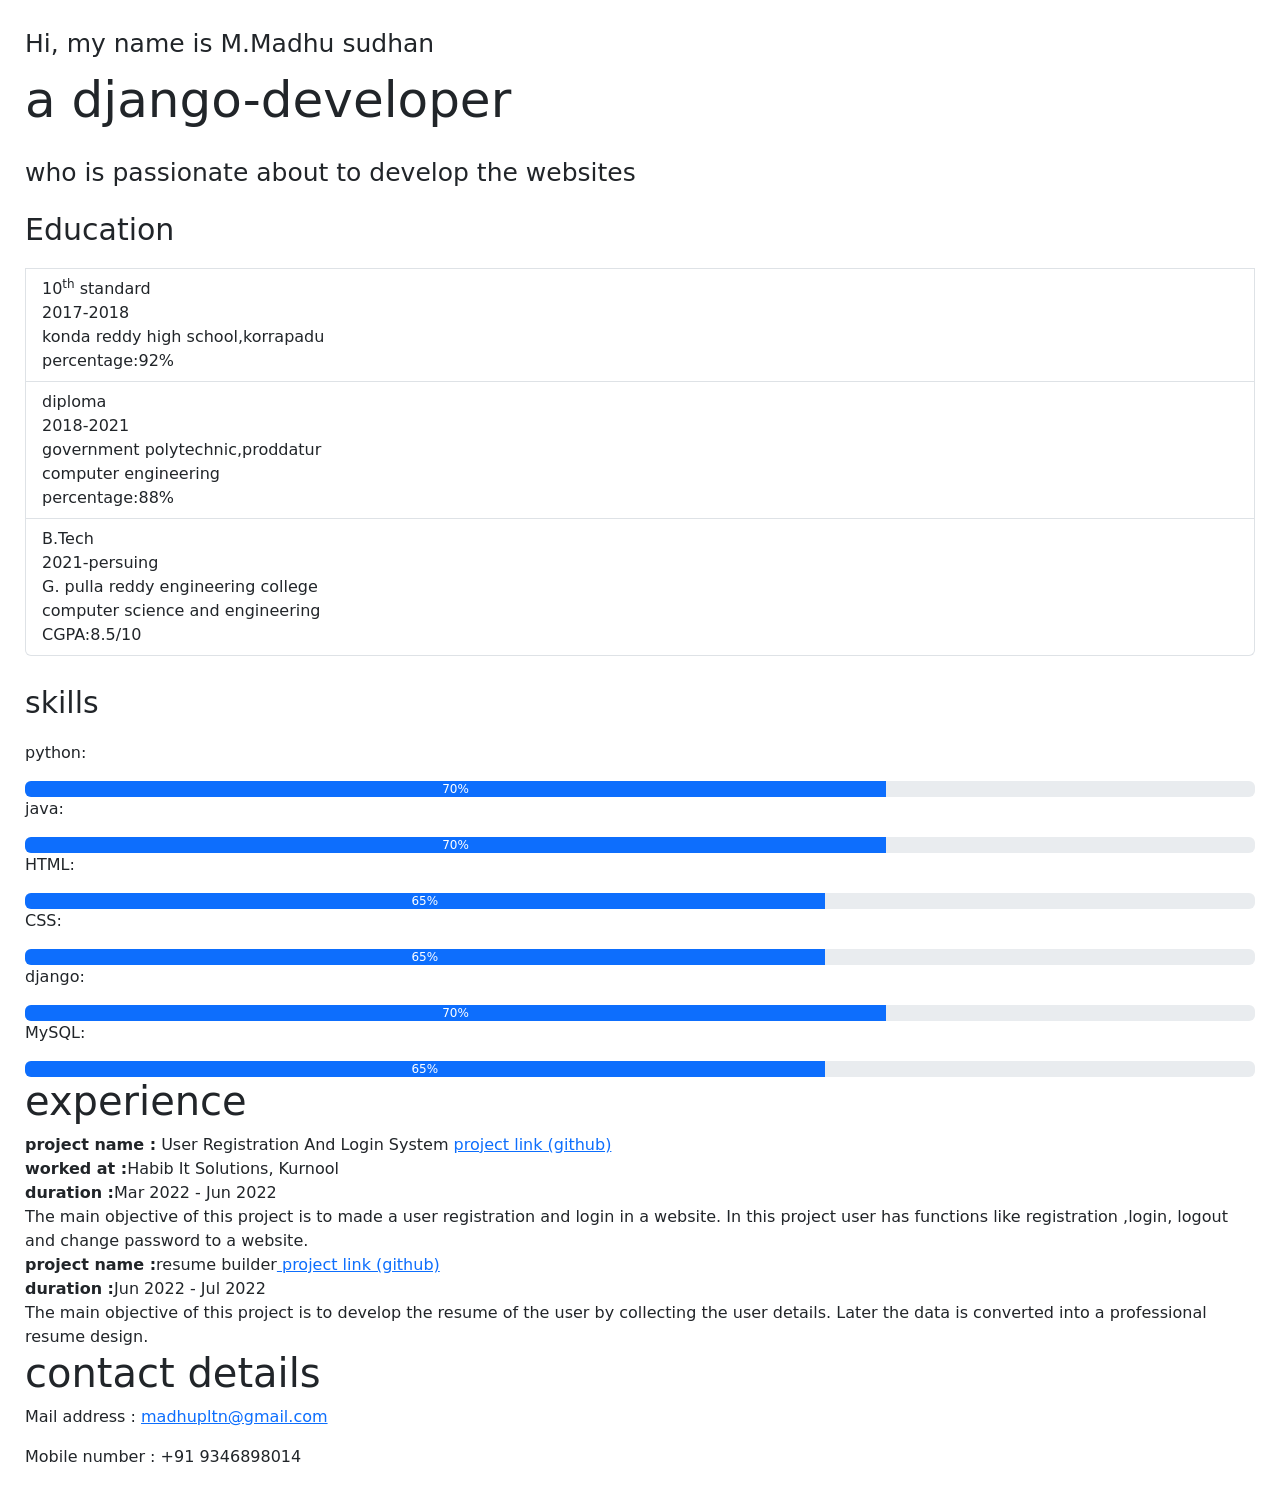
==== index.html @ e186564c "Add files via upload" ====
<!DOCTYPE html>
<html>
  <head>
    <title>Hello, World!</title>
    <link rel="stylesheet" href="styles.css" />
    <link href="https://cdn.jsdelivr.net/npm/bootstrap@5.3.0-alpha1/dist/css/bootstrap.min.css" rel="stylesheet" integrity="sha384-GLhlTQ8iRABdZLl6O3oVMWSktQOp6b7In1Zl3/Jr59b6EGGoI1aFkw7cmDA6j6gD" crossorigin="anonymous">
    
  </head>
  <body>
      <div>
</ul>
      </div>
      <div >
        <div class="head">
          Hi, my name is M.Madhu sudhan<br>
         <p style="font-size:50px" > a django-developer </p>
         <p class=" sm">who is passionate about to develop the websites </p>
        </div>
      </div>
      <ul class="list-group "> <p style="font-size:30px">Education</p>
  <li class="list-group-item ">10<sup>th</sup> standard<br> 2017-2018<br>konda reddy high school,korrapadu<br>percentage:92%</li>
  <li class="list-group-item">diploma<br>2018-2021<br>government polytechnic,proddatur<br>computer engineering<br>percentage:88%</li>
  <li class="list-group-item">B.Tech<br>2021-persuing<br>G. pulla reddy engineering college<br>computer science and engineering<br>CGPA:8.5/10</li>
</ul>
<div>
  <br>
  <p style="font-size:30px" >skills</p>
  <p>python:</p>
  <div class="progress">
  <div class="progress-bar" role="progressbar" style="width: 70%;" aria-valuenow="25" aria-valuemin="0" aria-valuemax="100">70%</div>
</div>
<p>java:</p><div class="progress">
  <div class="progress-bar" role="progressbar" style="width: 70%;" aria-valuenow="25" aria-valuemin="0" aria-valuemax="100">70%</div>
</div>
<p>HTML:</p><div class="progress">
  <div class="progress-bar" role="progressbar" style="width: 65%;" aria-valuenow="25" aria-valuemin="0" aria-valuemax="100">65%</div>
</div>
<p>CSS:</p><div class="progress">
  <div class="progress-bar" role="progressbar" style="width: 65%;" aria-valuenow="25" aria-valuemin="0" aria-valuemax="100">65%</div>
</div>
<p>django:</p><div class="progress">
  <div class="progress-bar" role="progressbar" style="width: 70%;" aria-valuenow="25" aria-valuemin="0" aria-valuemax="100">70%</div>
</div>
<p>MySQL:</p><div class="progress">
  <div class="progress-bar" role="progressbar" style="width: 65%;" aria-valuenow="25" aria-valuemin="0" aria-valuemax="100">65%</div>
</div>
</div>
<div>
  <h1>experience</h1>
 <b>project name :</b> User Registration And Login System  <a target="_blank" href="https://github.com/madhu0200/signin">project link (github)</a><br>
 <b>worked at :</b>Habib It Solutions, Kurnool <br> 
 <b>duration :</b>Mar 2022 - Jun 2022 <br>

 <b></b>The main objective of this project is to made a user registration and login in a website. In this project user has functions like registration ,login, logout and change password to a website.<br>
 <b>project name :</b>resume builder<a target="_blank" href="https://github.com/madhu0200/resumebuilder"> project link (github)</a> <br>
 <b>duration :</b>Jun 2022 - Jul 2022 <br>
  The main objective of this project is to develop the resume of the user by collecting the user details. Later the data is converted into a professional resume design.
</div>
<div>
  <h1>contact details</h1>
  <p>Mail address : <a href="mailto:madhupltn@gmail.com" target="_blank">madhupltn@gmail.com</a></p>
  <p>Mobile number : +91 9346898014</p>
</div>
  </body>
</html>
---- styles.css ----
body{
  padding: 25px;
  color: blue;
}
.title {
	color: #5C6AC4;
}
.head
{
  font-size: 25px;
}
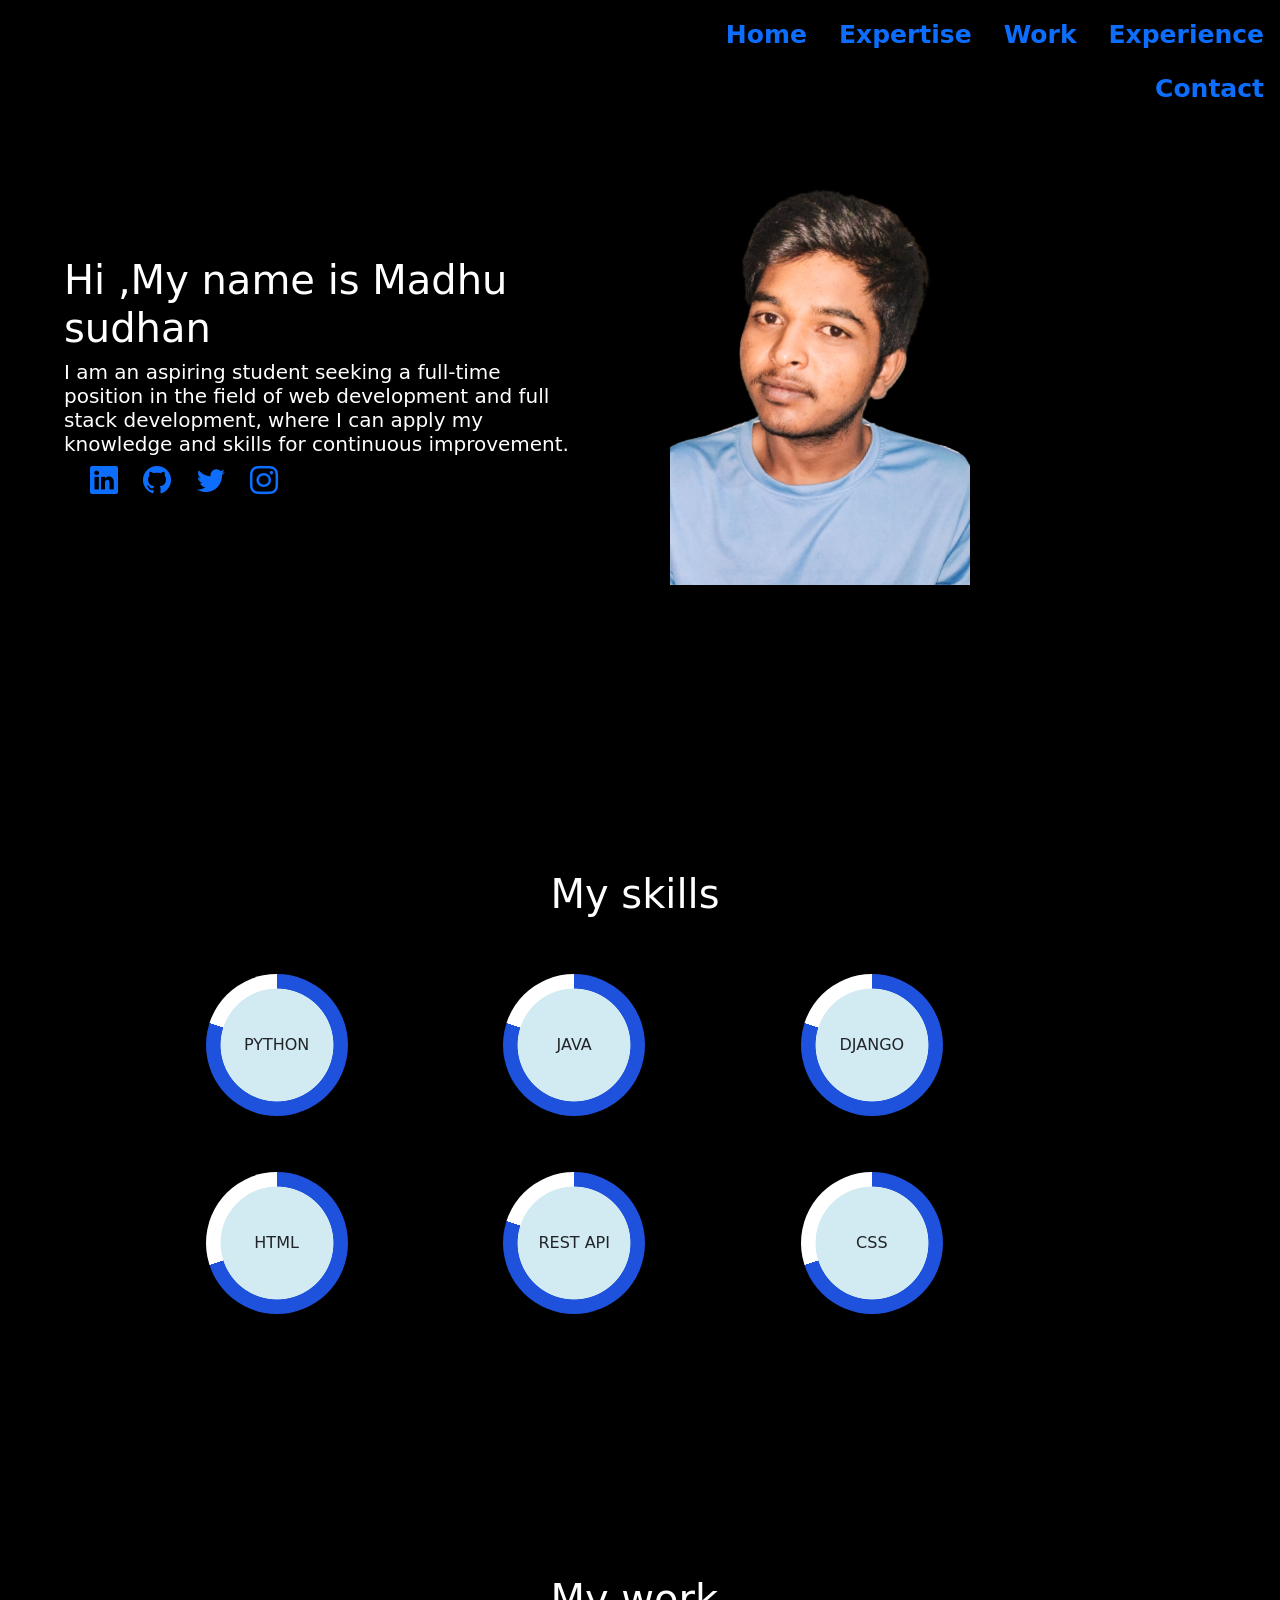
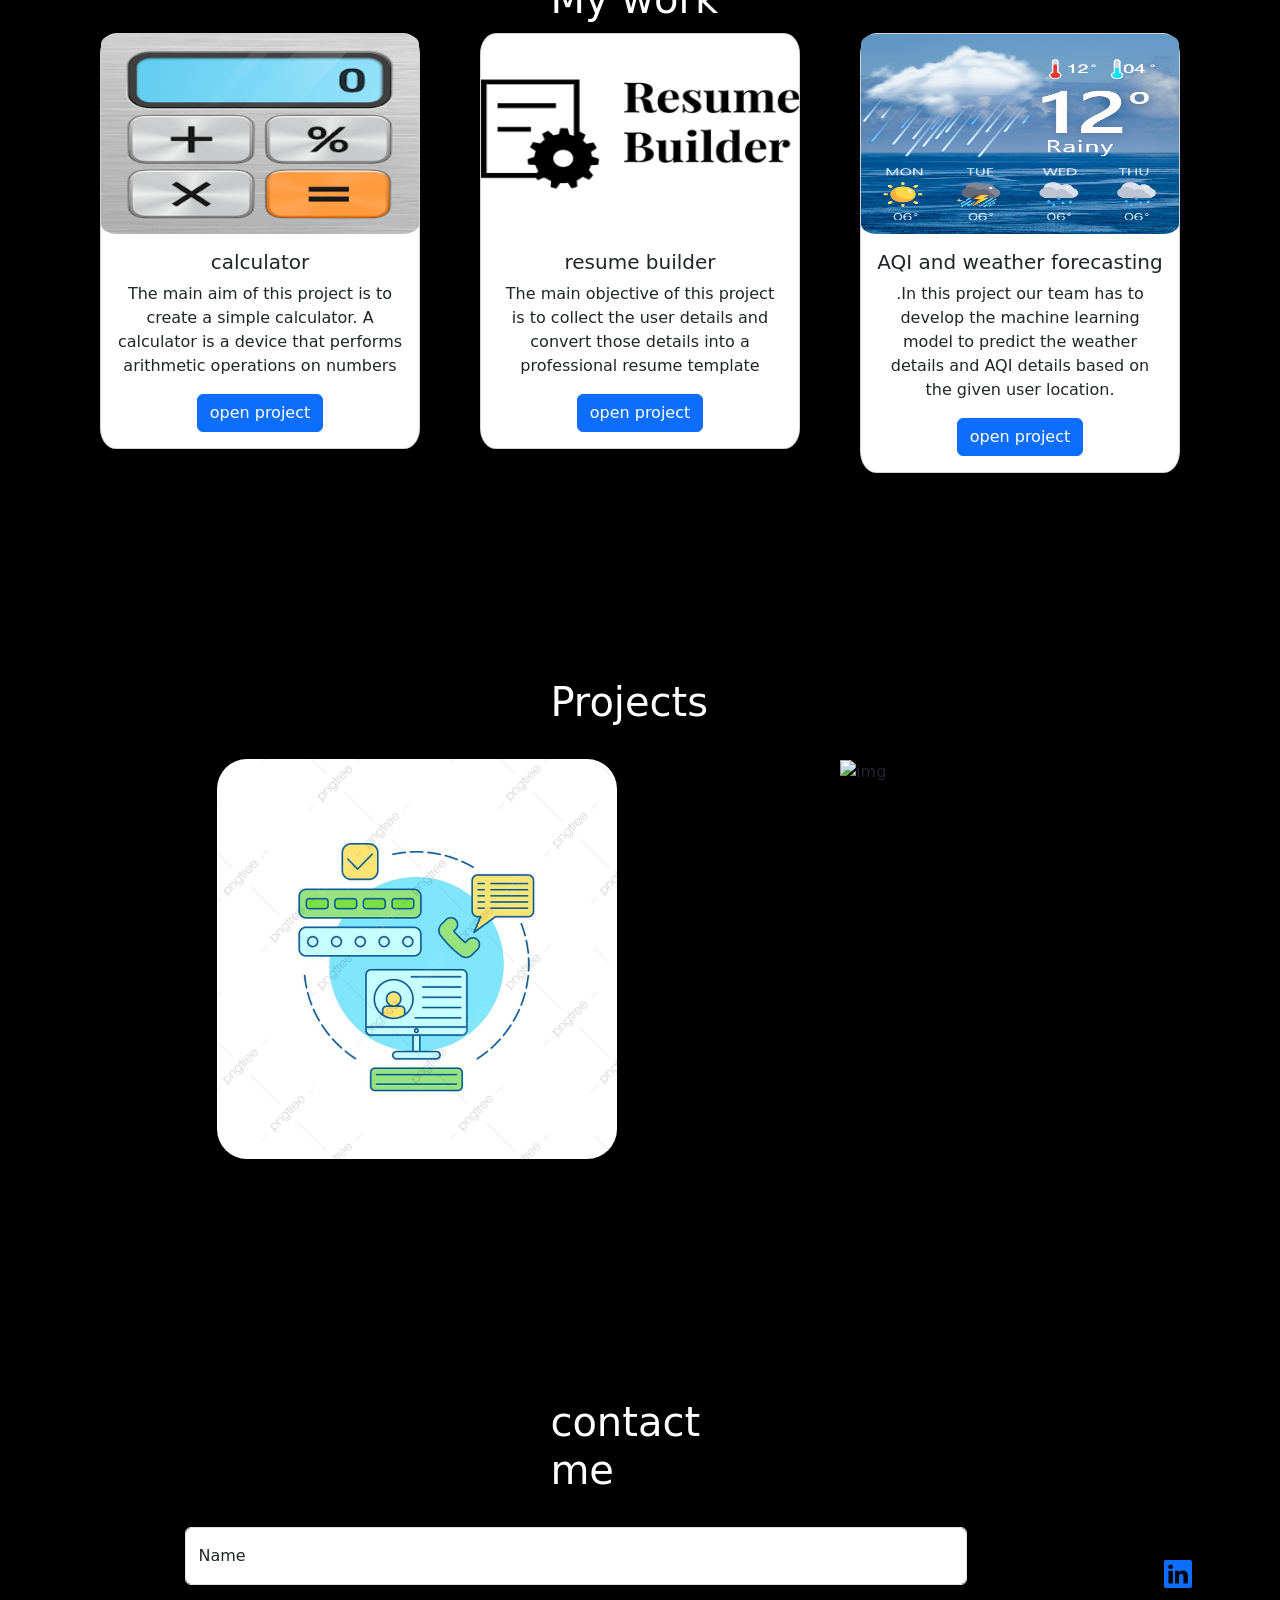
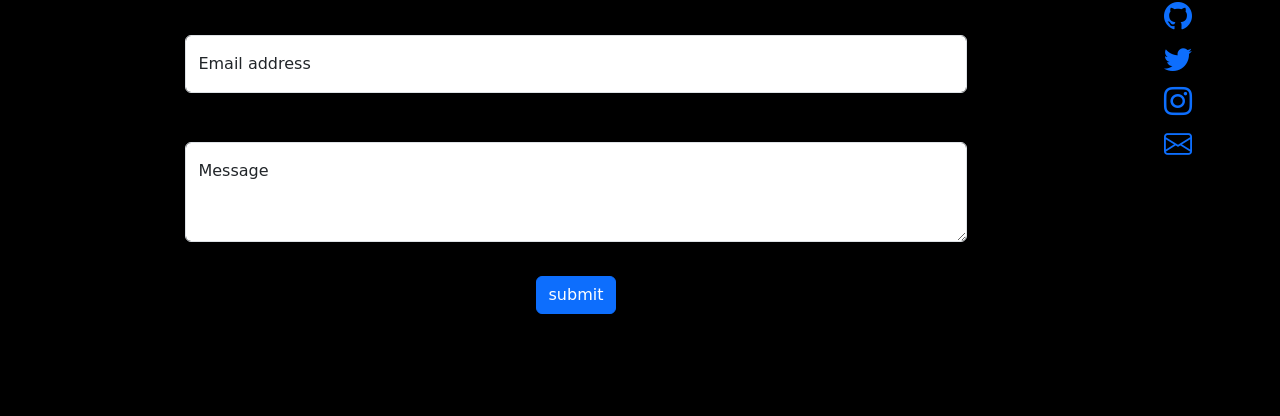
==== commit 23e39665: "commit commit" ====
--- a/index.html
+++ b/index.html
@@ -1,65 +1,310 @@
-<!DOCTYPE html>
-<html>
-  <head>
-    <title>Hello, World!</title>
-    <link rel="stylesheet" href="styles.css" />
-    <link href="https://cdn.jsdelivr.net/npm/bootstrap@5.3.0-alpha1/dist/css/bootstrap.min.css" rel="stylesheet" integrity="sha384-GLhlTQ8iRABdZLl6O3oVMWSktQOp6b7In1Zl3/Jr59b6EGGoI1aFkw7cmDA6j6gD" crossorigin="anonymous">
-    
-  </head>
-  <body>
-      <div>
-</ul>
-      </div>
-      <div >
-        <div class="head">
-          Hi, my name is M.Madhu sudhan<br>
-         <p style="font-size:50px" > a django-developer </p>
-         <p class=" sm">who is passionate about to develop the websites </p>
-        </div>
-      </div>
-      <ul class="list-group "> <p style="font-size:30px">Education</p>
-  <li class="list-group-item ">10<sup>th</sup> standard<br> 2017-2018<br>konda reddy high school,korrapadu<br>percentage:92%</li>
-  <li class="list-group-item">diploma<br>2018-2021<br>government polytechnic,proddatur<br>computer engineering<br>percentage:88%</li>
-  <li class="list-group-item">B.Tech<br>2021-persuing<br>G. pulla reddy engineering college<br>computer science and engineering<br>CGPA:8.5/10</li>
-</ul>
-<div>
-  <br>
-  <p style="font-size:30px" >skills</p>
-  <p>python:</p>
-  <div class="progress">
-  <div class="progress-bar" role="progressbar" style="width: 70%;" aria-valuenow="25" aria-valuemin="0" aria-valuemax="100">70%</div>
-</div>
-<p>java:</p><div class="progress">
-  <div class="progress-bar" role="progressbar" style="width: 70%;" aria-valuenow="25" aria-valuemin="0" aria-valuemax="100">70%</div>
-</div>
-<p>HTML:</p><div class="progress">
-  <div class="progress-bar" role="progressbar" style="width: 65%;" aria-valuenow="25" aria-valuemin="0" aria-valuemax="100">65%</div>
-</div>
-<p>CSS:</p><div class="progress">
-  <div class="progress-bar" role="progressbar" style="width: 65%;" aria-valuenow="25" aria-valuemin="0" aria-valuemax="100">65%</div>
-</div>
-<p>django:</p><div class="progress">
-  <div class="progress-bar" role="progressbar" style="width: 70%;" aria-valuenow="25" aria-valuemin="0" aria-valuemax="100">70%</div>
-</div>
-<p>MySQL:</p><div class="progress">
-  <div class="progress-bar" role="progressbar" style="width: 65%;" aria-valuenow="25" aria-valuemin="0" aria-valuemax="100">65%</div>
-</div>
-</div>
-<div>
-  <h1>experience</h1>
- <b>project name :</b> User Registration And Login System  <a target="_blank" href="https://github.com/madhu0200/signin">project link (github)</a><br>
- <b>worked at :</b>Habib It Solutions, Kurnool <br> 
- <b>duration :</b>Mar 2022 - Jun 2022 <br>
-
- <b></b>The main objective of this project is to made a user registration and login in a website. In this project user has functions like registration ,login, logout and change password to a website.<br>
- <b>project name :</b>resume builder<a target="_blank" href="https://github.com/madhu0200/resumebuilder"> project link (github)</a> <br>
- <b>duration :</b>Jun 2022 - Jul 2022 <br>
-  The main objective of this project is to develop the resume of the user by collecting the user details. Later the data is converted into a professional resume design.
-</div>
-<div>
-  <h1>contact details</h1>
-  <p>Mail address : <a href="mailto:madhupltn@gmail.com" target="_blank">madhupltn@gmail.com</a></p>
-  <p>Mobile number : +91 9346898014</p>
-</div>
-  </body>
+<!DOCTYPE html>
+<html lang="en">
+<head>
+  <meta charset="UTF-8">
+  <meta http-equiv="X-UA-Compatible" content="IE=edge">
+  <meta name="viewport" content="width=device-width, initial-scale=1.0">
+  <link href="https://cdn.jsdelivr.net/npm/bootstrap@5.3.0-alpha3/dist/css/bootstrap.min.css" rel="stylesheet" integrity="sha384-KK94CHFLLe+nY2dmCWGMq91rCGa5gtU4mk92HdvYe+M/SXH301p5ILy+dN9+nJOZ" crossorigin="anonymous">
+  <script src="https://cdn.jsdelivr.net/npm/bootstrap@5.3.0-alpha3/dist/js/bootstrap.bundle.min.js" integrity="sha384-ENjdO4Dr2bkBIFxQpeoTz1HIcje39Wm4jDKdf19U8gI4ddQ3GYNS7NTKfAdVQSZe" crossorigin="anonymous"></script>
+  <link rel="stylesheet" href="https://cdn.jsdelivr.net/npm/bootstrap-icons@1.10.4/font/bootstrap-icons.css">
+  <title>portfolio</title>
+  
+  <link rel="stylesheet" href="portfolio.css">
+  <link rel="stylesheet" href="portfolio2.css">
+  
+</head>
+<body>
+
+  <div >
+    <div class="navbar">
+      <ul class="nav justify-content-end">
+        <li class="nav-item">
+          <a class="nav-link active" aria-current="page" href="#">Home</a>
+        </li>
+        <li class="nav-item">
+          <a class="nav-link" href="#expertise">Expertise</a>
+        </li>
+        <li class="nav-item">
+          <a class="nav-link" href="#work">Work</a>
+        </li>
+        <li class="nav-item">
+          <a class="nav-link" href="#experience">Experience</a>
+        </li>
+        <li class="nav-item">
+          <a class="nav-link" href="#contact">Contact</a>
+        </li>
+        
+      </ul>
+    </div>
+    <div class="div2">
+      <div class="div1">
+        <div class="body">
+          <h1>Hi ,My name is Madhu sudhan </h1>
+          <h5>I am an aspiring student seeking a full-time position in the field of web development and full stack development, where I can apply my knowledge and skills for continuous improvement.</h5>
+          <span><h3><a href="https://www.linkedin.com/in/madhu-sudhan-mangali-7a137b238/"><i class="bi bi-linkedin"></i></a></h3>
+            <h3><a href="https://github.com/madhu0200"><i class="bi bi-github"></i></a></h3>
+            <h3><a href="https://twitter.com/Madhu_m_vii"><i class="bi bi-twitter"></i></a></h3>
+            <h3><a href="https://www.instagram.com/madhu_m_vii/"><i class="bi bi-instagram"></i></a></h3></span>
+        </div>
+      </div>
+      <div class="div11">
+        <div class="body">
+          
+          <img src="pic2.png" alt="img" height="" width="" >
+        </div>
+    
+      </div>
+      </div>
+    <div class="expertise" id="expertise">
+      <div class="head">
+        <h1>My skills</h1>
+        <div>
+          <div class="container text-center">
+            <div class="row">
+              <div class="col">
+                <div class="progress-bar6">
+                  <progress value="80" min="0" max="100" style="visibility:hidden;height:0;width:0;"></progress>
+                </div>
+                  
+                </div>
+              
+              <div class="col">
+                <div class="progress-bar5">
+                  <progress value="90" min="0" max="100" style="visibility:hidden;height:0;width:0;"></progress>
+                </div>
+              </div>
+              <div class="col">
+                <div class="progress-bar4">
+                  <progress value="80" min="0" max="100" style="visibility:hidden;height:0;width:0;">75%</progress>
+                </div>
+              </div>
+              
+            </div>
+            <div class="row">
+              <div class="col">
+                <div class="progress-bar3">
+                  <progress value="75" min="0" max="100" style="visibility:hidden;height:0;width:0;">75%</progress>
+                </div>
+              </div>
+              <div class="col">
+                <div class="progress-bar2">
+                  <progress value="75" min="0" max="100" style="visibility:hidden;height:0;width:0;">75%</progress>
+                </div>
+              </div>
+              <div class="col">
+                <div class="progress-bar1">
+                  <progress value="75" min="0" max="100" style="visibility:hidden;height:0;width:0;">75%</progress>
+                </div>
+              </div>
+              
+            </div>
+            
+            
+          </div>
+        </div>
+      </div>
+
+    </div>
+    <div class="work" id="work">
+      <div class="head">
+        <h1>My work</h1>
+        <div class="container text-center">
+          <div class="row">
+            <div class="col">
+              <div class="card" style="width: 20rem;">
+                <img src="calc.webp" class="" alt="img" height="200px">
+                <div class="card-body">
+                  <h5 class="card-title">calculator</h5>
+                  <p class="card-text">The main aim of this project is to create a simple calculator. A calculator is a device that performs arithmetic operations on numbers</p>
+                  <a href="https://madhu0200.github.io/calc/" target="_blank" class="btn btn-primary">open project</a>
+                </div>
+              </div>
+            </div>
+            <div class="col">
+              <div class="card" style="width: 20rem;">
+                <img src="resumebuilder-logo.png" class="" alt="img" height="200px">
+                <div class="card-body">
+                  <h5 class="card-title">resume builder</h5>
+                  <p class="card-text">The main objective of this project is to  collect the user details and convert those details into a professional resume template </p>
+                  <a href="https://github.com/madhu0200/resume-builder2" target="_blank" class="btn btn-primary">open project</a>
+                </div>
+              </div>
+            </div>
+            <div class="col">
+              <div class="card" style="width: 20rem;">
+                <img src="weather.png" class="" alt="img" height="200px">
+                <div class="card-body">
+                  <h5 class="card-title">AQI and weather forecasting</h5>
+                  <p class="card-text">.In this project our team has to develop the machine learning model to predict the weather details and AQI details based on the given user location. </p>
+                  <a href="https://github.com/PULI-GOKULA-KISHORE-REDDY/IBM-HACK-CHALLENGE" target="_blank" class="btn btn-primary">open project</a>
+                </div>
+              </div>
+            </div>
+          </div>
+        </div>
+              
+          
+      </div>
+    </div>
+
+    
+    <div class="projects" id="experience">
+      <div class="head">
+          <h1>Projects</h1>
+          <div class="container text-center">
+            <div class="row">
+              <div class="col">
+                <div class="card1">
+                  
+                    <img src="userlogin.png" alt="img" height="400px" width="400px" style="border-radius: 30px;">
+                    <div class="overlay">
+                      <div class="text"><h3>User login system</h3>
+                        <span>
+                        In this project I have developed the functionalities of user such as registration , login, logout, change password, update password, forgot password .<br><a href="https://github.com/madhu0200/userlogin-and-registration-system" target="_blank"><button class="btn btn-primary">know more</button></a>
+                        </span>
+                      </div>
+                    </div>
+                </div>
+              </div>
+              <div class="col">
+                <div class="card2">
+                  
+                    <img src="inventrom.png" alt="img" height="400px" width="450px">
+                    <div class="overlay">
+                      <div class="text"><h3>Inventrom website</h3>
+                        <span>
+                          The main objective of this internship is to develop an home page of a company which has the contact details, privacy policies, etc. In this internship I have learned about the layout designing, differentiate layout elements etc.             <a href="https://madhu0200.github.io/boltiot-inventrom/" target="_blank"><button class="btn btn-primary">know more</button></a>           </span>
+                      </div>
+                    </div>
+                </div>
+              </div>
+            </div>
+          </div>
+      </div>
+    </div>
+    <div>
+
+    </div>
+  </div>
+ 
+    
+  </div>
+  <div class="contact" id="contact">
+    <div class="head">
+      <h1>
+        contact me
+      </h1>
+      <div class="box1">
+        <div class="left">
+          <form >
+          <div class="container text-center">
+            <div class="row">
+              <div class="col">
+                <div class="form-floating mb-3">
+                  <input type="text" required class="form-control" id="floatingInput1" placeholder="Your name">
+                  <label for="floatingInput1">Name</label>
+                </div>
+              </div>
+              </div>
+              <div class="row">
+              <div class="col">
+                <div class="form-floating mb-3">
+                  <input type="email" required class="form-control" id="floatingInput2" placeholder="name@example.com">
+                  <label for="floatingInput2">Email address</label>
+                </div>
+              </div>
+              </div>
+              <div class="row">
+              <div class="col">
+                <div class="form-floating">
+                  <textarea class="form-control" required placeholder="Leave a comment here" id="floatingTextarea2" rows=10 style="height: 100px"></textarea>
+                  <label for="floatingTextarea2">Message</label>
+                </div>
+              </div>
+            </div>
+            <div class="row">
+              <div class="col">
+                <button type="submit" class="btn btn-primary" id="liveToastBtn">submit</button>
+
+                <div class="toast-container position-fixed bottom-0 end-0 p-3">
+                  <div id="liveToast" class="toast" role="alert" aria-live="assertive" aria-atomic="true">
+                    <div class="toast-header">
+                      
+                      <strong class="me-auto">Mail system</strong>
+                      <small>just now</small>
+                      <button type="button" class="btn-close" data-bs-dismiss="toast" aria-label="Close"></button>
+                    </div>
+                    <div class="toast-body">
+                      your mail sent successfully
+                    </div>
+                  </div>
+                </div>
+                <script>
+                  
+                  const toastTrigger = document.getElementById('liveToastBtn')
+                const toastLiveExample = document.getElementById('liveToast')
+
+                if (toastTrigger) {
+                  const toastBootstrap = bootstrap.Toast.getOrCreateInstance(toastLiveExample)
+                  toastTrigger.addEventListener('click', () => {
+                    toastBootstrap.show()
+                  })
+                }
+                </script>
+              </div>
+            </div>
+          </div>
+          </form>
+        </div>
+        <div class="right">
+          <div class="container text-center">
+            
+            <div class="row">
+              <div class="col">
+                <h3><a href="https://www.linkedin.com/in/madhu-sudhan-mangali-7a137b238/"><i class="bi bi-linkedin"></i></a></h3>
+              </div>
+             
+            </div>
+            
+            <div class="row">
+              <div class="col">
+                <h3><a href="https://github.com/madhu0200"><i class="bi bi-github"></i></a></h3>
+              </div>
+              </div>
+             
+            
+              <div class="row">
+              <div class="col">
+                <h3><a href="https://twitter.com/Madhu_m_vii"><i class="bi bi-twitter"></i></a></h3>
+              </div>
+             </div>
+           
+            <div class="row">
+              <div class="col">
+                <h3><a href="https://www.instagram.com/madhu_m_vii/"><i class="bi bi-instagram"></i></a></h3>
+              </div>
+             </div>
+            
+            <div class="row">
+              <div class="col">
+                <h3><a href="mailto:madhupltn@gmail.com"><i class="bi bi-envelope"></i></a></h3>
+              </div>
+             
+            </div>
+          </div>
+        </div>
+        
+      </div>
+    </div>
+    
+  </div>
+
+   <div>
+    
+   </div>
+ 
+  
+    
+
+</body>
 </html>
--- a/portfolio.css
+++ b/portfolio.css
@@ -0,0 +1,196 @@
+*
+{
+  /* border:1px solid black; */
+}
+.navbar
+{
+  position: fixed;
+  margin-left: 55%;
+  z-index: 1;
+  
+}
+body
+{
+  background-color: black;
+  width: 100%;
+  height: 100%;
+}
+.nav
+{
+  font-size: 25px;
+  font-weight: 800;
+}
+
+.div2
+{
+  width: 100%;
+  display: flex;
+  height:100%;
+}
+.div1
+{
+  width: 50%;
+  margin-top: 15%;
+  margin-bottom: 15%;
+  color: white;
+}
+.div11
+{
+  margin-top: 10%;
+  
+  border-top-left-radius: 30%;
+}
+.div1 h3
+{
+  margin-left: 5%;
+  height: 40px;
+ 
+}
+.div1 span
+{
+  display: flex;
+}
+
+.body
+{
+  margin: 10%;
+}
+.expertise,.work,.projects,.contact
+{
+  height:100%;
+}
+.expertise h1,.work h1,.projects h1,.contact h1
+{
+  margin:0% 43%;
+  color:white;
+}
+.expertise .head,.work .head,.projects .head,.contact .head
+{
+  padding: 8% 0%;
+}
+.expertise .row
+{
+  margin:5% 10%;
+}
+
+.work .card
+{
+  margin: auto;
+  border-radius: 5%;
+  margin-top: 3%;
+}
+.card img
+{
+  border-radius: 5%;
+}
+.projects .row
+{
+  margin: 3% 10%; 
+}
+.card1,.card2
+{
+  position: relative;
+  width: 100%;
+}
+.image {
+  display: block;
+  width: 100%;
+  height: auto;
+  border-radius: 20px;
+}
+
+.overlay {
+  position: absolute;
+  bottom: 0;
+  left: 0;
+  right: 0;
+  background-color: #1f2829;
+  overflow: hidden;
+  width: 100%;
+  height: 0;
+  transition: .5s ease;
+  border-radius: 20px;
+}
+
+.card1:hover .overlay,.card2:hover .overlay {
+  height: 100%;
+}
+
+.text {
+  color: white;
+  font-size: 20px;
+  position: absolute;
+  top: 50%;
+  left: 50%;
+  -webkit-transform: translate(-50%, -50%);
+  -ms-transform: translate(-50%, -50%);
+  transform: translate(-50%, -50%);
+  text-align: center;
+}
+.contact .left
+{
+  width: 90%;
+}
+.contact .row
+{
+  margin-top: 3%;
+}
+.form-floating
+{
+  width: 70%;
+  margin: auto;
+}
+.box1
+{
+  display: flex;
+}
+.contact .right
+{
+  color:white;
+  margin-top: 5%;
+}
+
+
+.progress-bar4,.progress-bar5,.progress-bar6,.progress-bar2 {
+  display: flex;
+  justify-content: center;
+  align-items: center;
+
+  width: 142px;
+  height: 142px;
+  border-radius: 50%;
+  background: 
+    radial-gradient(closest-side, #d2eaf1 79%, transparent 80% 100%),
+    conic-gradient(#1e51dc 80%, white 0);    
+}
+.progress-bar1,.progress-bar3 {
+  display: flex;
+  justify-content: center;
+  align-items: center;
+
+  width: 142px;
+  height: 142px;
+  border-radius: 50%;
+  background: 
+    radial-gradient(closest-side, #d2eaf1 79%, transparent 80% 100%),
+    conic-gradient(#1e51dc 70%, white 0);    
+}
+
+.progress-bar1::before {
+  content: "CSS";
+}
+.progress-bar3::before {
+  content: "HTML";
+}
+.progress-bar2::before {
+  content: "REST API";
+}
+.progress-bar6::before {
+  content: "PYTHON";
+}
+.progress-bar5::before {
+  content: "JAVA";
+}
+.progress-bar4::before {
+  content: "DJANGO";
+}
--- a/portfolio2.css
+++ b/portfolio2.css
@@ -0,0 +1,71 @@
+.circle-wrap {
+  margin: 2%px 20%;
+  width: 150px;
+  height: 150px;
+  background: #fefcff;
+  border-radius: 50%;
+  border: 1px solid #cdcbd0;
+}
+.circle-wrap .circle .mask,
+.circle-wrap .circle .fill {
+  width: 150px;
+  height: 150px;
+  position: absolute;
+  border-radius: 50%;
+}
+
+.mask .fill {
+  clip: rect(0px, 75px, 150px, 0px);
+  background-color: #227ded;
+}
+.circle-wrap .circle .mask {
+  clip: rect(0px, 150px, 150px, 75px);
+}
+
+.mask.full,
+.circle .fill {
+  animation: fill ease-in-out 3s;
+  transform: rotate(135deg);
+}
+
+@keyframes fill{
+  0% {
+    transform: rotate(0deg);
+  }
+  100% {
+    transform: rotate(135deg);
+  }
+}
+.mask.full,
+.circle .fill1 {
+  animation: fill ease-in-out 3s;
+  transform: rotate(135deg);
+}
+
+@keyframes fill{
+  0% {
+    transform: rotate(0deg);
+  }
+  100% {
+    transform: rotate(135deg);
+  }
+}
+
+.circle-wrap .inside-circle {
+  width: 122px;
+  height: 122px;
+  border-radius: 50%;
+  background: #d2eaf1;
+  line-height: 120px;
+  text-align: center;
+  margin-top: 14px;
+  margin-left: 14px;
+  color: #1e51dc;
+  position: absolute;
+  z-index: 100;
+  font-weight: 700;
+  font-size: 1em;
+}
+
+
+
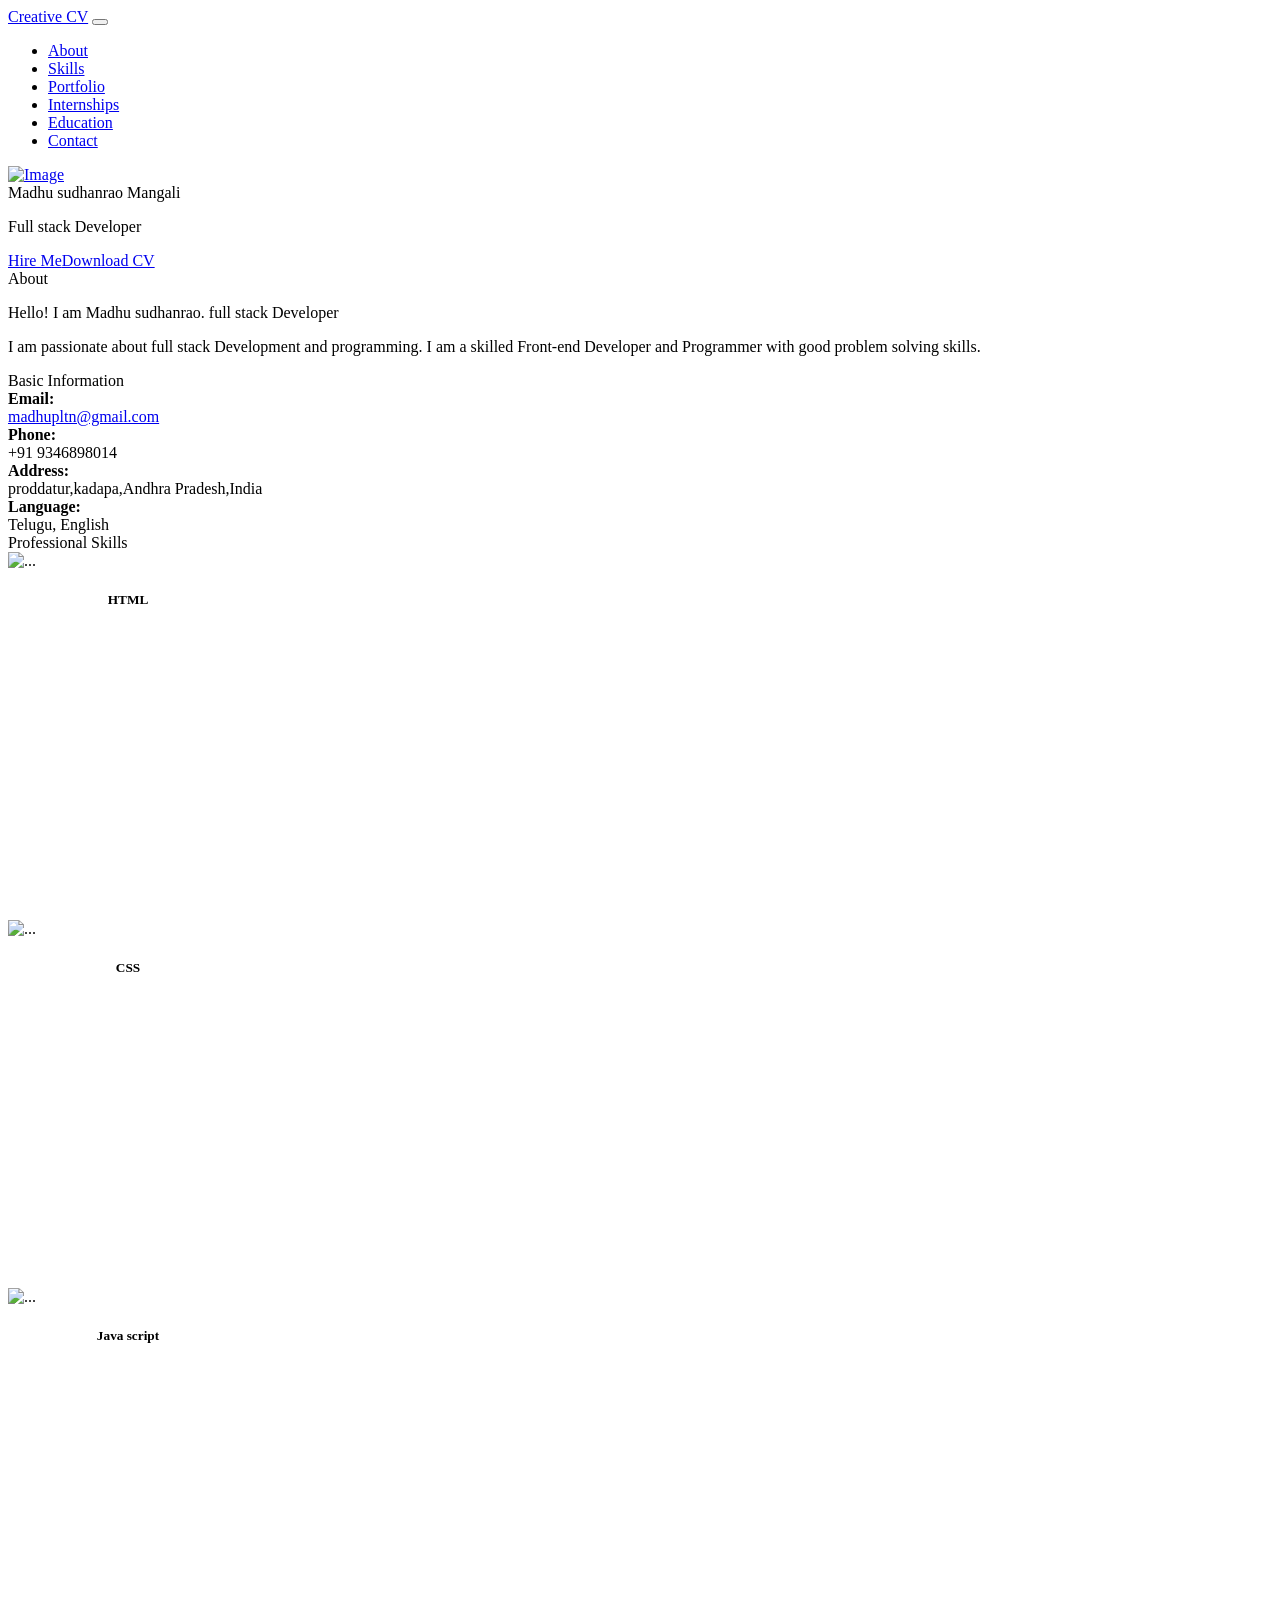
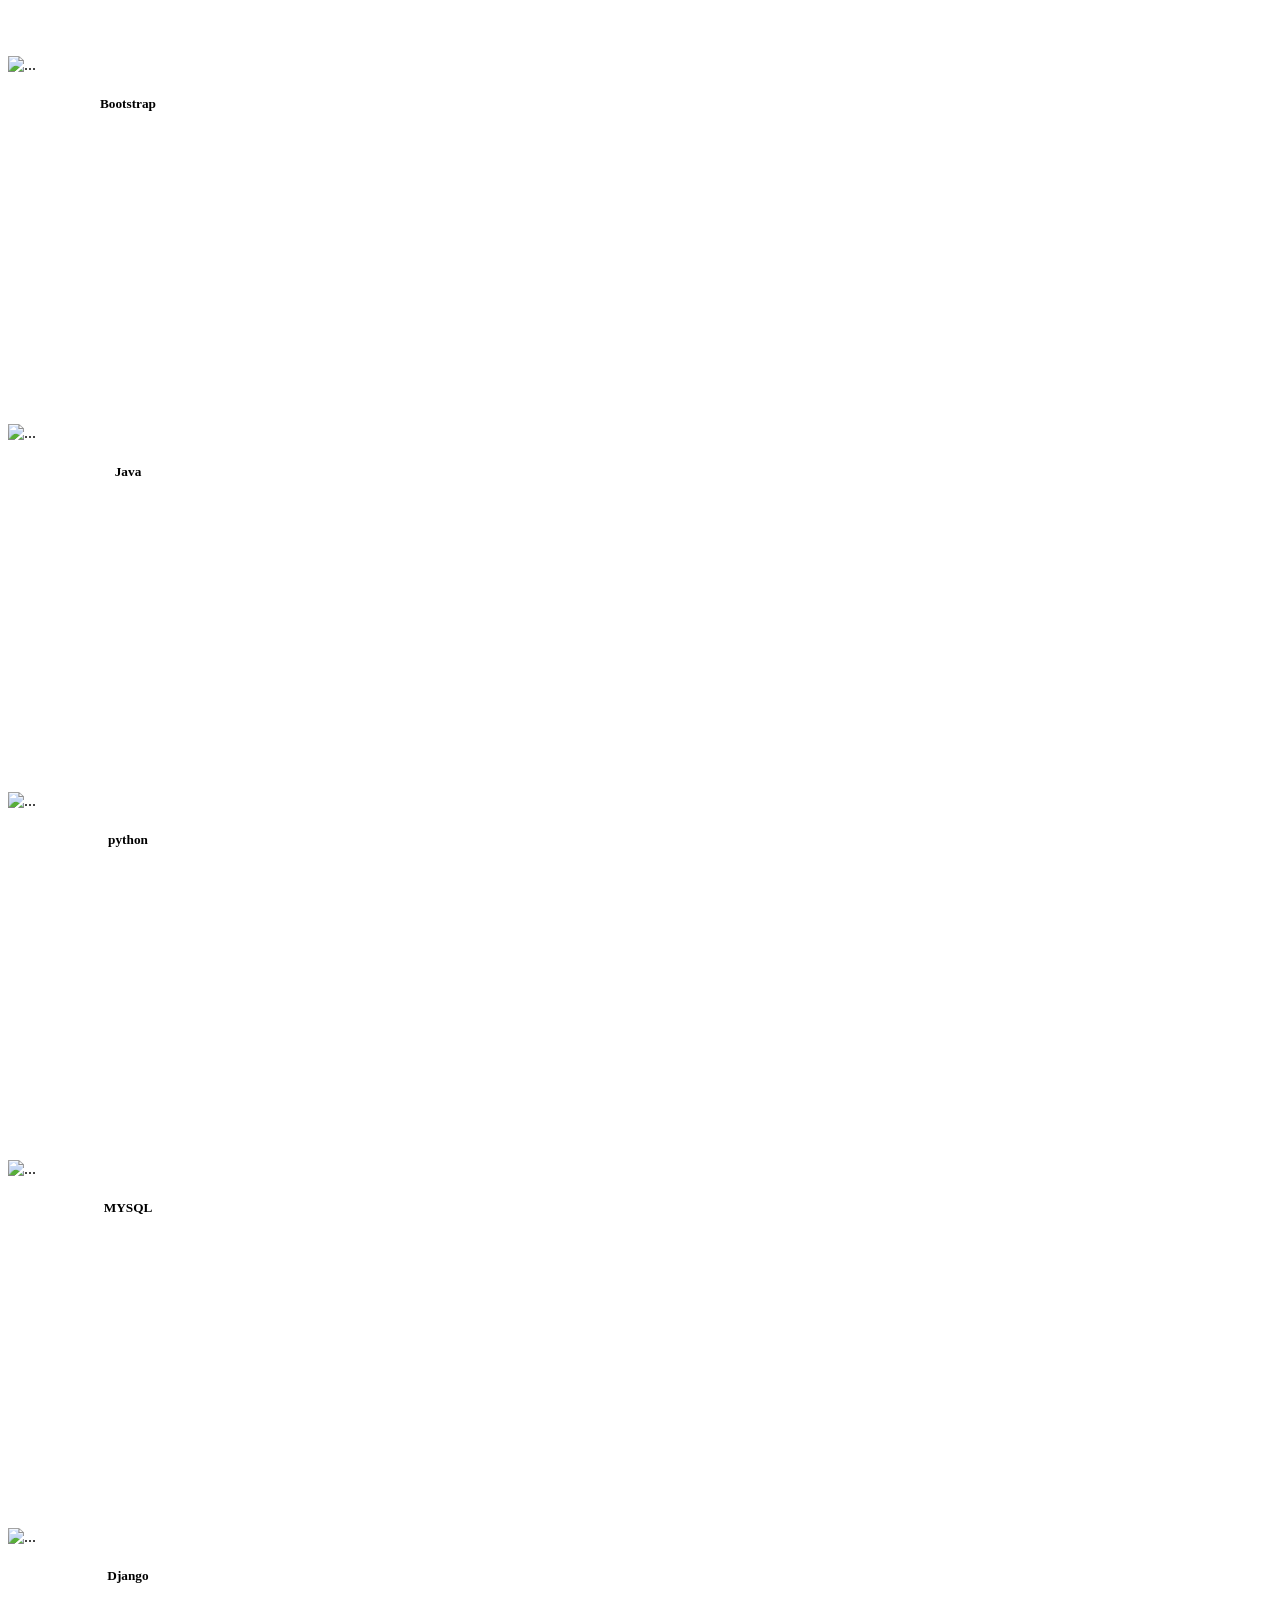
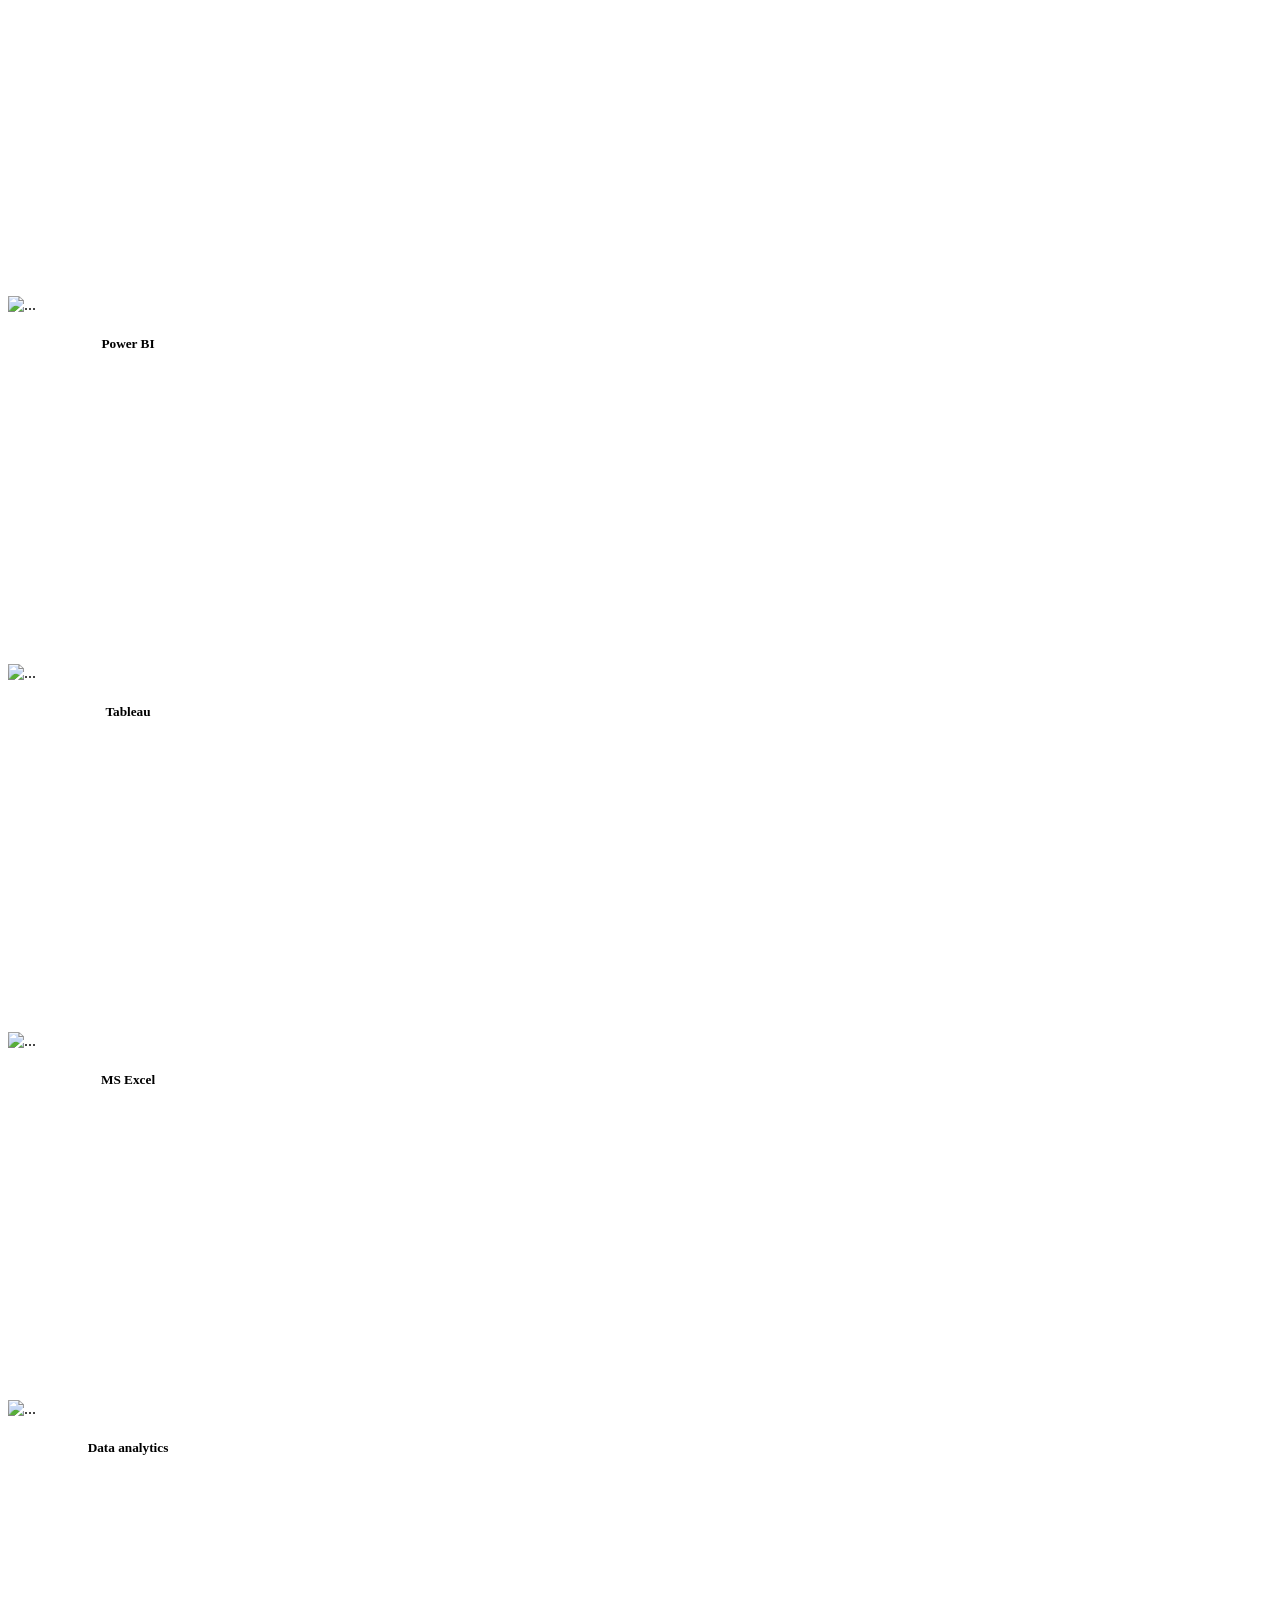
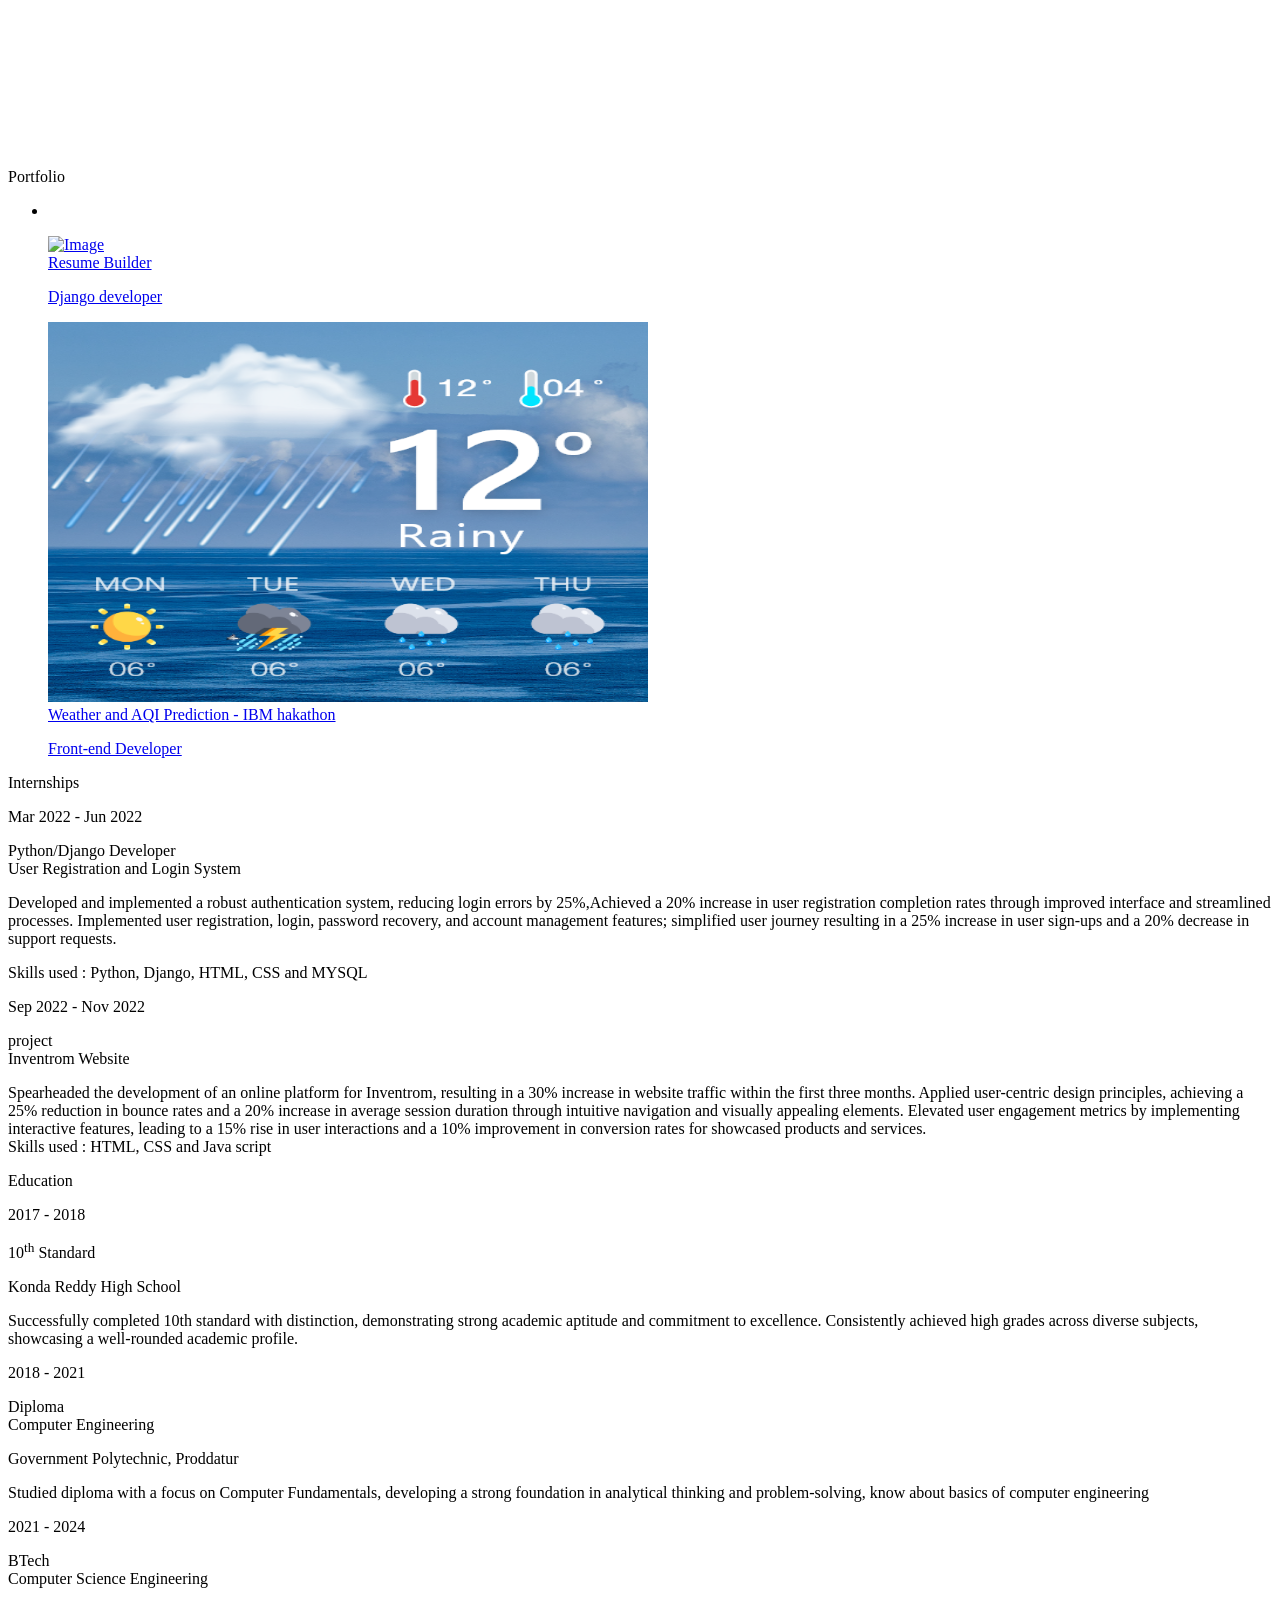
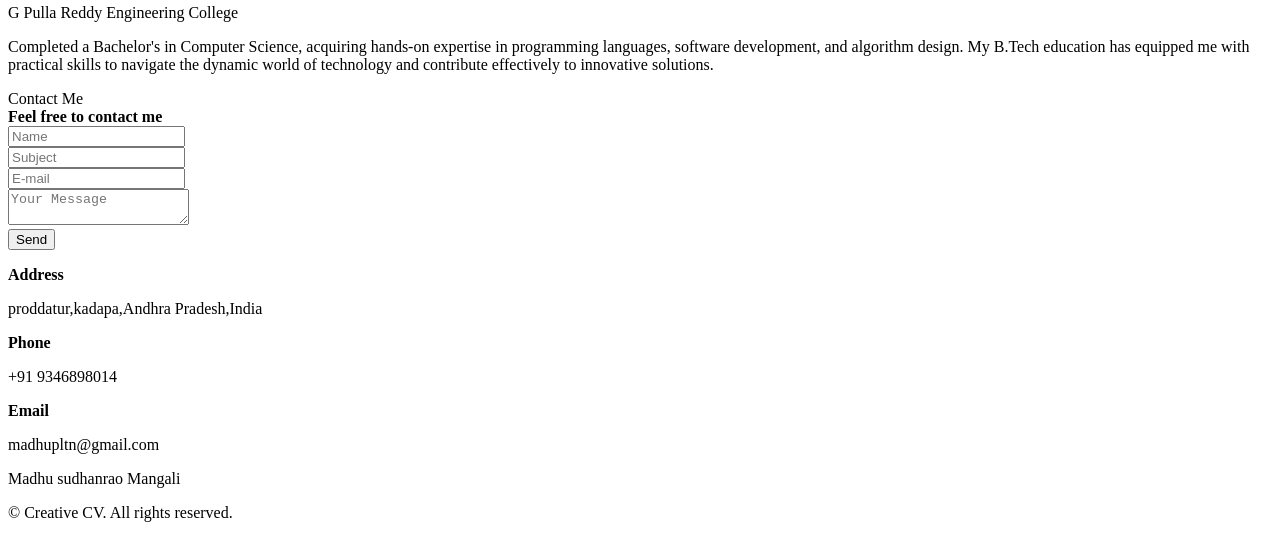
==== commit 399d4f31: "Update index.html" ====
--- a/index.html
+++ b/index.html
@@ -1,310 +1,519 @@
 <!DOCTYPE html>
-<html lang="en">
+<html lang="en-US">
 <head>
-  <meta charset="UTF-8">
-  <meta http-equiv="X-UA-Compatible" content="IE=edge">
-  <meta name="viewport" content="width=device-width, initial-scale=1.0">
-  <link href="https://cdn.jsdelivr.net/npm/bootstrap@5.3.0-alpha3/dist/css/bootstrap.min.css" rel="stylesheet" integrity="sha384-KK94CHFLLe+nY2dmCWGMq91rCGa5gtU4mk92HdvYe+M/SXH301p5ILy+dN9+nJOZ" crossorigin="anonymous">
-  <script src="https://cdn.jsdelivr.net/npm/bootstrap@5.3.0-alpha3/dist/js/bootstrap.bundle.min.js" integrity="sha384-ENjdO4Dr2bkBIFxQpeoTz1HIcje39Wm4jDKdf19U8gI4ddQ3GYNS7NTKfAdVQSZe" crossorigin="anonymous"></script>
-  <link rel="stylesheet" href="https://cdn.jsdelivr.net/npm/bootstrap-icons@1.10.4/font/bootstrap-icons.css">
-  <title>portfolio</title>
-  
-  <link rel="stylesheet" href="portfolio.css">
-  <link rel="stylesheet" href="portfolio2.css">
-  
+<meta charset="UTF-8">
+<meta http-equiv="X-UA-Compatible" content="IE=edge">
+<meta name="viewport" content="width=device-width, initial-scale=1">
+<title>Creative CV</title>
+<link href="https://fonts.googleapis.com/css?family=Montserrat:400,700,200" rel="stylesheet">
+<link href="https://maxcdn.bootstrapcdn.com/font-awesome/latest/css/font-awesome.min.css" rel="stylesheet">
+<link href="https://demo.templateflip.com/creative-cv/css/aos.css?ver=1.1.0" rel="stylesheet">
+<link href="https://demo.templateflip.com/creative-cv/css/bootstrap.min.css?ver=1.1.0" rel="stylesheet">
+<link href="https://demo.templateflip.com/creative-cv/css/main.css?ver=1.1.0" rel="stylesheet">
+<noscript>
+      <style type="text/css">
+        [data-aos] {
+            opacity: 1 !important;
+            transform: translate(0) scale(1) !important;
+        }
+      </style>
+    </noscript>
 </head>
-<body>
-
-  <div >
-    <div class="navbar">
-      <ul class="nav justify-content-end">
-        <li class="nav-item">
-          <a class="nav-link active" aria-current="page" href="#">Home</a>
-        </li>
-        <li class="nav-item">
-          <a class="nav-link" href="#expertise">Expertise</a>
-        </li>
-        <li class="nav-item">
-          <a class="nav-link" href="#work">Work</a>
-        </li>
-        <li class="nav-item">
-          <a class="nav-link" href="#experience">Experience</a>
-        </li>
-        <li class="nav-item">
-          <a class="nav-link" href="#contact">Contact</a>
-        </li>
-        
-      </ul>
-    </div>
-    <div class="div2">
-      <div class="div1">
-        <div class="body">
-          <h1>Hi ,My name is Madhu sudhan </h1>
-          <h5>I am an aspiring student seeking a full-time position in the field of web development and full stack development, where I can apply my knowledge and skills for continuous improvement.</h5>
-          <span><h3><a href="https://www.linkedin.com/in/madhu-sudhan-mangali-7a137b238/"><i class="bi bi-linkedin"></i></a></h3>
-            <h3><a href="https://github.com/madhu0200"><i class="bi bi-github"></i></a></h3>
-            <h3><a href="https://twitter.com/Madhu_m_vii"><i class="bi bi-twitter"></i></a></h3>
-            <h3><a href="https://www.instagram.com/madhu_m_vii/"><i class="bi bi-instagram"></i></a></h3></span>
-        </div>
-      </div>
-      <div class="div11">
-        <div class="body">
-          
-          <img src="pic2.png" alt="img" height="" width="" >
-        </div>
-    
-      </div>
-      </div>
-    <div class="expertise" id="expertise">
-      <div class="head">
-        <h1>My skills</h1>
-        <div>
-          <div class="container text-center">
-            <div class="row">
-              <div class="col">
-                <div class="progress-bar6">
-                  <progress value="80" min="0" max="100" style="visibility:hidden;height:0;width:0;"></progress>
-                </div>
-                  
-                </div>
-              
-              <div class="col">
-                <div class="progress-bar5">
-                  <progress value="90" min="0" max="100" style="visibility:hidden;height:0;width:0;"></progress>
-                </div>
-              </div>
-              <div class="col">
-                <div class="progress-bar4">
-                  <progress value="80" min="0" max="100" style="visibility:hidden;height:0;width:0;">75%</progress>
-                </div>
-              </div>
-              
-            </div>
-            <div class="row">
-              <div class="col">
-                <div class="progress-bar3">
-                  <progress value="75" min="0" max="100" style="visibility:hidden;height:0;width:0;">75%</progress>
-                </div>
-              </div>
-              <div class="col">
-                <div class="progress-bar2">
-                  <progress value="75" min="0" max="100" style="visibility:hidden;height:0;width:0;">75%</progress>
-                </div>
-              </div>
-              <div class="col">
-                <div class="progress-bar1">
-                  <progress value="75" min="0" max="100" style="visibility:hidden;height:0;width:0;">75%</progress>
-                </div>
-              </div>
-              
-            </div>
-            
-            
-          </div>
-        </div>
-      </div>
-
-    </div>
-    <div class="work" id="work">
-      <div class="head">
-        <h1>My work</h1>
-        <div class="container text-center">
-          <div class="row">
-            <div class="col">
-              <div class="card" style="width: 20rem;">
-                <img src="calc.webp" class="" alt="img" height="200px">
-                <div class="card-body">
-                  <h5 class="card-title">calculator</h5>
-                  <p class="card-text">The main aim of this project is to create a simple calculator. A calculator is a device that performs arithmetic operations on numbers</p>
-                  <a href="https://madhu0200.github.io/calc/" target="_blank" class="btn btn-primary">open project</a>
-                </div>
-              </div>
-            </div>
-            <div class="col">
-              <div class="card" style="width: 20rem;">
-                <img src="resumebuilder-logo.png" class="" alt="img" height="200px">
-                <div class="card-body">
-                  <h5 class="card-title">resume builder</h5>
-                  <p class="card-text">The main objective of this project is to  collect the user details and convert those details into a professional resume template </p>
-                  <a href="https://github.com/madhu0200/resume-builder2" target="_blank" class="btn btn-primary">open project</a>
-                </div>
-              </div>
-            </div>
-            <div class="col">
-              <div class="card" style="width: 20rem;">
-                <img src="weather.png" class="" alt="img" height="200px">
-                <div class="card-body">
-                  <h5 class="card-title">AQI and weather forecasting</h5>
-                  <p class="card-text">.In this project our team has to develop the machine learning model to predict the weather details and AQI details based on the given user location. </p>
-                  <a href="https://github.com/PULI-GOKULA-KISHORE-REDDY/IBM-HACK-CHALLENGE" target="_blank" class="btn btn-primary">open project</a>
-                </div>
-              </div>
-            </div>
-          </div>
-        </div>
-              
-          
-      </div>
-    </div>
-
-    
-    <div class="projects" id="experience">
-      <div class="head">
-          <h1>Projects</h1>
-          <div class="container text-center">
-            <div class="row">
-              <div class="col">
-                <div class="card1">
-                  
-                    <img src="userlogin.png" alt="img" height="400px" width="400px" style="border-radius: 30px;">
-                    <div class="overlay">
-                      <div class="text"><h3>User login system</h3>
-                        <span>
-                        In this project I have developed the functionalities of user such as registration , login, logout, change password, update password, forgot password .<br><a href="https://github.com/madhu0200/userlogin-and-registration-system" target="_blank"><button class="btn btn-primary">know more</button></a>
-                        </span>
-                      </div>
-                    </div>
-                </div>
-              </div>
-              <div class="col">
-                <div class="card2">
-                  
-                    <img src="inventrom.png" alt="img" height="400px" width="450px">
-                    <div class="overlay">
-                      <div class="text"><h3>Inventrom website</h3>
-                        <span>
-                          The main objective of this internship is to develop an home page of a company which has the contact details, privacy policies, etc. In this internship I have learned about the layout designing, differentiate layout elements etc.             <a href="https://madhu0200.github.io/boltiot-inventrom/" target="_blank"><button class="btn btn-primary">know more</button></a>           </span>
-                      </div>
-                    </div>
-                </div>
-              </div>
-            </div>
-          </div>
-      </div>
-    </div>
-    <div>
-
-    </div>
-  </div>
- 
-    
-  </div>
-  <div class="contact" id="contact">
-    <div class="head">
-      <h1>
-        contact me
-      </h1>
-      <div class="box1">
-        <div class="left">
-          <form >
-          <div class="container text-center">
-            <div class="row">
-              <div class="col">
-                <div class="form-floating mb-3">
-                  <input type="text" required class="form-control" id="floatingInput1" placeholder="Your name">
-                  <label for="floatingInput1">Name</label>
-                </div>
-              </div>
-              </div>
-              <div class="row">
-              <div class="col">
-                <div class="form-floating mb-3">
-                  <input type="email" required class="form-control" id="floatingInput2" placeholder="name@example.com">
-                  <label for="floatingInput2">Email address</label>
-                </div>
-              </div>
-              </div>
-              <div class="row">
-              <div class="col">
-                <div class="form-floating">
-                  <textarea class="form-control" required placeholder="Leave a comment here" id="floatingTextarea2" rows=10 style="height: 100px"></textarea>
-                  <label for="floatingTextarea2">Message</label>
-                </div>
-              </div>
-            </div>
-            <div class="row">
-              <div class="col">
-                <button type="submit" class="btn btn-primary" id="liveToastBtn">submit</button>
-
-                <div class="toast-container position-fixed bottom-0 end-0 p-3">
-                  <div id="liveToast" class="toast" role="alert" aria-live="assertive" aria-atomic="true">
-                    <div class="toast-header">
-                      
-                      <strong class="me-auto">Mail system</strong>
-                      <small>just now</small>
-                      <button type="button" class="btn-close" data-bs-dismiss="toast" aria-label="Close"></button>
-                    </div>
-                    <div class="toast-body">
-                      your mail sent successfully
-                    </div>
-                  </div>
-                </div>
-                <script>
-                  
-                  const toastTrigger = document.getElementById('liveToastBtn')
-                const toastLiveExample = document.getElementById('liveToast')
-
-                if (toastTrigger) {
-                  const toastBootstrap = bootstrap.Toast.getOrCreateInstance(toastLiveExample)
-                  toastTrigger.addEventListener('click', () => {
-                    toastBootstrap.show()
-                  })
-                }
-                </script>
-              </div>
-            </div>
-          </div>
-          </form>
-        </div>
-        <div class="right">
-          <div class="container text-center">
-            
-            <div class="row">
-              <div class="col">
-                <h3><a href="https://www.linkedin.com/in/madhu-sudhan-mangali-7a137b238/"><i class="bi bi-linkedin"></i></a></h3>
-              </div>
-             
-            </div>
-            
-            <div class="row">
-              <div class="col">
-                <h3><a href="https://github.com/madhu0200"><i class="bi bi-github"></i></a></h3>
-              </div>
-              </div>
-             
-            
-              <div class="row">
-              <div class="col">
-                <h3><a href="https://twitter.com/Madhu_m_vii"><i class="bi bi-twitter"></i></a></h3>
-              </div>
-             </div>
-           
-            <div class="row">
-              <div class="col">
-                <h3><a href="https://www.instagram.com/madhu_m_vii/"><i class="bi bi-instagram"></i></a></h3>
-              </div>
-             </div>
-            
-            <div class="row">
-              <div class="col">
-                <h3><a href="mailto:madhupltn@gmail.com"><i class="bi bi-envelope"></i></a></h3>
-              </div>
-             
-            </div>
-          </div>
-        </div>
-        
-      </div>
-    </div>
-    
-  </div>
-
-   <div>
-    
-   </div>
+<body id="top">
+<header>
+<div class="profile-page sidebar-collapse">
+<nav class="navbar navbar-expand-lg fixed-top navbar-transparent bg-primary" color-on-scroll="400">
+<div class="container">
+<div class="navbar-translate"><a class="navbar-brand" href="#" rel="tooltip">Creative CV</a>
+<button class="navbar-toggler navbar-toggler" type="button" data-toggle="collapse" data-target="#navigation" aria-controls="navigation" aria-expanded="false" aria-label="Toggle navigation"><span class="navbar-toggler-bar bar1"></span><span class="navbar-toggler-bar bar2"></span><span class="navbar-toggler-bar bar3"></span></button>
+</div>
+<div class="collapse navbar-collapse justify-content-end" id="navigation">
+<ul class="navbar-nav">
+<li class="nav-item"><a class="nav-link smooth-scroll" href="#about">About</a></li>
+<li class="nav-item"><a class="nav-link smooth-scroll" href="#skill">Skills</a></li>
+<li class="nav-item"><a class="nav-link smooth-scroll" href="#portfolio">Portfolio</a></li>
+<li class="nav-item"><a class="nav-link smooth-scroll" href="#experience">Internships</a></li>
+<li class="nav-item"><a class="nav-link smooth-scroll" href="#education">Education</a></li>
+<li class="nav-item"><a class="nav-link smooth-scroll" href="#contact">Contact</a></li>
+</ul>
+</div>
+</div>
+</nav>
+</div>
+</header>
+<div class="page-content">
+<div>
+<div class="profile-page">
+<div class="wrapper">
+<div class="page-header page-header-small" filter-color="green">
+<div class="page-header-image" data-parallax="true" style="background-image: url('images/cc-bg-1.jpg')"></div>
+<div class="container">
+<div class="content-center">
+<div class="cc-profile-image"><a href="#"><img src="https://media.licdn.com/dms/image/D5603AQHiCoGO0MGB8A/profile-displayphoto-shrink_200_200/0/1703474380191?e=2147483647&v=beta&t=EhCkEBoih0MUoQffTiXWG0GB7N67yEAITSTawJk976Y" alt="Image" /></a></div>
+<div class="h2 title">Madhu sudhanrao Mangali</div>
+<p class="category text-white">Full stack Developer</p><a class="btn btn-primary smooth-scroll mr-2" href="#contact" data-aos="zoom-in" data-aos-anchor="data-aos-anchor">Hire Me</a><a class="btn btn-primary" href="https://drive.google.com/file/d/1DJQfRAEyhDZxe58zw5rLC0OxjAGKsZRZ/view?usp=drive_link" data-aos="zoom-in" data-aos-anchor="data-aos-anchor">Download CV</a>
+</div>
+</div>
+<div class="section">
+<div class="container">
+<div class="button-container"><a class="btn btn-default btn-round btn-lg btn-icon" href="https://www.linkedin.com/in/madhu-sudhanrao-mangali-7a137b238/" rel="tooltip"   title="Follow me on linkedin" target="_blank">
+  <i class="fa fa-linkedin"></i></a><a class="btn btn-default btn-round btn-lg btn-icon" href="#contact" rel="tooltip" title="Contact me on email"><i class="fa fa-envelope"></i></a><a class="btn btn-default btn-round btn-lg btn-icon" href="https://github.com/madhu0200" rel="tooltip" title="Follow me on Github" target="_blank"><i class="fa fa-github"></i></a></div>
+</div>
+</div>
+</div>
+</div>
+</div>
+<div class="section" id="about">
+<div class="container">
+<div class="card" data-aos="fade-up" data-aos-offset="10">
+<div class="row">
+<div class="col-lg-6 col-md-12">
+<div class="card-body">
+<div class="h4 mt-0 title">About</div>
+<p>Hello! I am Madhu sudhanrao. full stack Developer</p>
+<p>I am passionate about full stack Development and programming. I am a skilled Front-end Developer and Programmer with good problem solving skills.</p>
+</div>
+</div>
+<div class="col-lg-6 col-md-12">
+<div class="card-body">
+<div class="h4 mt-0 title">Basic Information</div>
+<div class="row mt-3">
+<div class="col-sm-4"><strong class="text-uppercase">Email:</strong></div>
+<div class="col-sm-8"><a href="mailto:madhupltn@gmail.com" >madhupltn@gmail.com</a></div>
+<!-- class="__cf_email__" data-cfemail="f0919e84989f9e89b0939f9d80919e89de939f9d" -->
+</div>
+<div class="row mt-3">
+<div class="col-sm-4"><strong class="text-uppercase">Phone:</strong></div>
+<div class="col-sm-8">+91 9346898014</div>
+</div>
+<div class="row mt-3">
+<div class="col-sm-4"><strong class="text-uppercase">Address:</strong></div>
+<div class="col-sm-8">proddatur,kadapa,Andhra Pradesh,India</div>
+</div>
+<div class="row mt-3">
+<div class="col-sm-4"><strong class="text-uppercase">Language:</strong></div>
+<div class="col-sm-8">Telugu, English</div>
+</div>
+</div>
+</div>
+</div>
+</div>
+</div>
+</div>
+<div class="section" id="skill">
+<div class="container">
+<div class="h4 text-center mb-4 title">Professional Skills</div>
+<div class="card" data-aos="fade-up" data-aos-anchor-placement="top-bottom">
+<div class="card-body">
  
   
-    
 
+  <div class="row">
+    
+    <div class="col-sm">
+      
+        <div class="card" style="width: 15rem;height: 23rem;">
+          <img src="./html.png" class="card-img-top" alt="..." height="250px">
+          <div class="card-body">
+            <h5 class="card-title " style="text-align: center;">HTML</h5>
+          </div>
+        </div>
+    
+    </div>
+    <div class="col-sm">
+      
+        <div class="card" style="width: 15rem;height: 23rem;">
+          <img src="./css.png" class="card-img-top" alt="..." height="250px">
+          <div class="card-body">
+            <h5 class="card-title " style="text-align: center;">CSS</h5>
+          </div>
+        </div>
+    </div>
+    <div class="col-sm">
+      
+        <div class="card" style="width: 15rem;height: 23rem;">
+          <img src="./java script.png" class="card-img-top" alt="..." height="250px">
+          <div class="card-body">
+            <h5 class="card-title " style="text-align: center;">Java script</h5>
+          </div>
+        </div>
+    </div>
+    <div class="col-sm">
+      
+        <div class="card" style="width: 15rem;height: 23rem;">
+          <img src="./bootstrap.jpeg" class="card-img-top" alt="..." height="250px">
+          <div class="card-body">
+            <h5 class="card-title " style="text-align: center;">Bootstrap</h5>
+          </div>
+          </div>
+        </div>
+  </div>
+  
+  
+</div>
+<div class="card-body">
+  <div class="row">
+    
+    <div class="col-sm">
+      
+        <div class="card" style="width: 15rem;height: 23rem;">
+          <img src="Java.png" class="card-img-top" alt="..." height="250px">
+          <div class="card-body">
+            <h5 class="card-title " style="text-align: center;">Java</h5>
+          </div>
+        </div>
+    
+    </div>
+    <div class="col-sm">
+      
+        <div class="card" style="width: 15rem;height: 23rem;">
+          <img src="./python.jpeg" class="card-img-top" alt="..." height="250px">
+          <div class="card-body">
+            <h5 class="card-title " style="text-align: center;">python</h5>
+          </div>
+        </div>
+    </div>
+    <div class="col-sm">
+      
+        <div class="card" style="width: 15rem;height: 23rem;">
+          <img src="./mysql.png" class="card-img-top" alt="..." height="250px">
+          <div class="card-body">
+            <h5 class="card-title " style="text-align: center;">MYSQL</h5>
+          </div>
+        </div>
+    </div>
+    <div class="col-sm">
+      
+        <div class="card" style="width: 15rem;height: 23rem;">
+          <img src="./django.png" class="card-img-top" alt="..." height="250px">
+          <div class="card-body">
+            <h5 class="card-title " style="text-align: center;">Django</h5>
+          </div>
+        </div>
+    </div>
+    
+  </div>
+</div>
+<div class="card-body">
+  <div class="row">
+    
+    <div class="col-sm">
+      
+        <div class="card" style="width: 15rem;height: 23rem;">
+          <img src="./powerbi.png" class="card-img-top" alt="..." height="250px" >
+          <div class="card-body">
+            <h5 class="card-title " style="text-align: center;">Power BI</h5>
+          </div>
+        </div>
+    
+    </div>
+    <div class="col-sm">
+      
+        <div class="card" style="width: 15rem;height: 23rem;">
+          <img src="./tableau.png" class="card-img-top" alt="..." height="250px">
+          <div class="card-body">
+            <h5 class="card-title " style="text-align: center;">Tableau</h5>
+          </div>
+        </div>
+    </div>
+    <div class="col-sm">
+      
+        <div class="card" style="width: 15rem;height: 23rem;">
+          <img src="./excel.jpeg" class="card-img-top" alt="..." height="250px" height="100px">
+          <div class="card-body">
+            <h5 class="card-title " style="text-align: center;">MS Excel</h5>
+          </div>
+        </div>
+    </div>
+    <div class="col-sm">
+      
+        <div class="card" style="width: 15rem;height: 23rem;">
+          <img src="./data analytics.png" class="card-img-top" alt="..." height="250px">
+          <div class="card-body">
+            <h5 class="card-title " style="text-align: center;">Data analytics</h5>
+          </div>
+        </div>
+    </div>
+    
+  </div>
+</div>
+</div>
+</div>
+</div>
+</div>
+<div class="section" id="portfolio">
+<div class="container">
+<div class="row">
+<div class="col-md-6 ml-auto mr-auto">
+<div class="h4 text-center mb-4 title">Portfolio</div>
+<div class="nav-align-center">
+<ul class="nav nav-pills nav-pills-primary" role="tablist">
+<li class="nav-item"><a class="nav-link active" data-toggle="tab" href="#web-development" role="tablist"><i class="fa fa-laptop" aria-hidden="true"></i></a></li>
+<!-- <li class="nav-item"><a class="nav-link" data-toggle="tab" href="#graphic-design" role="tablist"><i class="fa fa-picture-o" aria-hidden="true"></i></a></li> -->
+<!-- <li class="nav-item"><a class="nav-link" data-toggle="tab" href="#Photography" role="tablist"><i class="fa fa-camera" aria-hidden="true"></i></a></li> -->
+</ul>
+</div>
+</div>
+</div>
+<div class="tab-content gallery mt-5">
+<div class="tab-pane active" id="web-development">
+<div class="ml-auto mr-auto">
+<div class="row">
+  <div class="col-md-6">
+  <div class="cc-porfolio-image img-raised" data-aos="fade-up" data-aos-anchor-placement="top-bottom"><a href="https://github.com/madhu0200/resumebuilder2">
+  <figure class="cc-effect"><img src="./resume_logo.png" alt="Image" width="600" height="380"/>
+  <figcaption>
+  <div class="h4">Resume Builder</div>
+  <p>Django developer</p>
+  </figcaption>
+  </figure></a>
+  </div>
+  </div>
+<div class="col-md-6">
+  <div class="cc-porfolio-image img-raised" data-aos="fade-up" data-aos-anchor-placement="top-bottom"><a href="https://github.com/gokulakishorereddypuli/AirQualityIndex">
+<figure class="cc-effect"><img src="./weather.png" alt="Image" width="600" height="380"/>
+<figcaption>
+<div class="h4">Weather and AQI Prediction - IBM hakathon</div>
+<p>Front-end Developer</p>
+</figcaption>
+</figure></a></div>
+</div>
+<!-- <div class="col-md-6">
+<div class="cc-porfolio-image img-raised" data-aos="fade-up" data-aos-anchor-placement="top-bottom"><a href="#web-development" href="https://github.com/gokulakishorereddypuli/AirQualityIndex">
+<figure class="cc-effect"><img src="./weather.png" alt="Image" width="600" height="380"/>
+<figcaption>
+<div class="h4">Weather and AQI Prediction - IBM hakathon</div>
+<p>Front-end Developer</p>
+</figcaption>
+</figure></a></div>
+<div class="cc-porfolio-image img-raised" data-aos="fade-up" data-aos-anchor-placement="top-bottom"><a href="#web-development">
+<figure class="cc-effect"><img src="https://demo.templateflip.com/creative-cv/images/project-4.jpg" alt="Image" width="600" height="380"/>
+<figcaption>
+<div class="h4">Web Advertising Project</div>
+<p>Web Development</p>
+</figcaption>
+</figure></a></div>
+</div> -->
+</div>
+</div>
+</div>
+<!-- <div class="tab-pane" id="Photography" role="tabpanel">
+<div class="ml-auto mr-auto">
+<div class="row">
+<div class="col-md-6">
+<div class="cc-porfolio-image img-raised" data-aos="fade-up" data-aos-anchor-placement="top-bottom"><a href="#Photography">
+<figure class="cc-effect"><img src="Images/profile_pic.jpeg" alt="Image" />
+<figcaption>
+<div class="h4">Photoshoot</div>
+</figcaption>
+</figure></a></div>
+<div class="cc-porfolio-image img-raised" data-aos="fade-up" data-aos-anchor-placement="top-bottom"><a href="#Photography">
+<figure class="cc-effect"><img src="Images/image_1.jpg" alt="Image" width="100%"/>
+
+</figure></a></div>
+</div>
+<div class="col-md-6">
+<div class="cc-porfolio-image img-raised" data-aos="fade-up" data-aos-anchor-placement="top-bottom"><a href="#Photography">
+<figure class="cc-effect"><img src="Images/image_2.jpeg" alt="Image" width="90%"/>
+
+</figure></a></div>
+<div class="cc-porfolio-image img-raised" data-aos="fade-up" data-aos-anchor-placement="top-bottom"><a href="#Photography">
+<figure class="cc-effect"><img src="Images/image_3.jpg" alt="Image" />
+
+</figure></a></div>
+</div>
+</div>
+</div>
+</div> -->
+</div>
+</div>
+</div>
+<div class="section" id="experience">
+<div class="container cc-experience">
+<div class="h4 text-center mb-4 title">Internships</div>
+<div class="card">
+<div class="row">
+<div class="col-md-3 bg-primary" data-aos="fade-right" data-aos-offset="50" data-aos-duration="500">
+<div class="card-body cc-experience-header">
+<p>Mar 2022 - Jun 2022</p>
+<div class="h5">Python/Django Developer</div>
+</div>
+</div>
+<div class="col-md-9" data-aos="fade-left" data-aos-offset="50" data-aos-duration="500">
+<div class="card-body">
+<div class="h5">User Registration and Login System</div>
+<p>Developed and implemented a robust authentication system, reducing login errors by 25%,Achieved a 
+  20% increase in user registration completion rates through improved interface and streamlined 
+  processes.
+  Implemented user registration, login, password recovery, and account management features; simplified 
+  user journey resulting in a 25% increase in user sign-ups and a 20% decrease in support requests.<br><p>Skills used : Python, Django, HTML, CSS and MYSQL</p></p>
+</div>
+</div>
+</div>
+</div>
+<div class="card">
+<div class="row">
+<div class="col-md-3 bg-primary" data-aos="fade-right" data-aos-offset="50" data-aos-duration="500">
+<div class="card-body cc-experience-header">
+<p>Sep 2022 - Nov 2022</p>
+<div class="h5">project</div>
+</div>
+</div>
+<div class="col-md-9" data-aos="fade-left" data-aos-offset="50" data-aos-duration="500">
+<div class="card-body">
+<div class="h5">Inventrom Website</div>
+<p>Spearheaded the development of an online platform for Inventrom, resulting in a 30% increase in website 
+  traffic within the first three months.
+  Applied user-centric design principles, achieving a 25% reduction in bounce rates and a 20% increase in 
+  average session duration through intuitive navigation and visually appealing elements.
+  Elevated user engagement metrics by implementing interactive features, leading to a 15% rise in user 
+  interactions and a 10% improvement in conversion rates for showcased products and services.<br>Skills used : HTML, CSS and Java script</p>
+</div>
+</div>
+</div>
+</div>
+
+</div>
+</div>
+<div class="section">
+<div class="container cc-education">
+<div class="h4 text-center mb-4 title" id="education">Education</div>
+<div class="card">
+<div class="row">
+<div class="col-md-3 bg-primary" data-aos="fade-right" data-aos-offset="50" data-aos-duration="500">
+<div class="card-body cc-education-header">
+<p>2017 - 2018</p>
+<div class="h5">10<sup>th</sup> Standard</div>
+</div>
+</div>
+<div class="col-md-9" data-aos="fade-left" data-aos-offset="50" data-aos-duration="500">
+<div class="card-body">
+<div class="h5"></div>
+<p class="category">Konda Reddy High School</p>
+<p>Successfully completed 10th standard with distinction, demonstrating strong academic aptitude and commitment to excellence. Consistently achieved high grades across diverse subjects, showcasing a well-rounded academic profile.</p>
+</div>
+</div>
+</div>
+</div>
+<div class="card">
+<div class="row">
+<div class="col-md-3 bg-primary" data-aos="fade-right" data-aos-offset="50" data-aos-duration="500">
+<div class="card-body cc-education-header">
+<p>2018 - 2021</p>
+<div class="h5">Diploma</div>
+</div>
+</div>
+<div class="col-md-9" data-aos="fade-left" data-aos-offset="50" data-aos-duration="500">
+<div class="card-body">
+<div class="h5">Computer Engineering</div>
+<p class="category">Government Polytechnic, Proddatur</p>
+<p>Studied diploma with a focus on Computer Fundamentals, developing a strong foundation in analytical thinking and problem-solving, know about basics of computer engineering</p>
+</div>
+</div>
+</div>
+</div>
+<div class="card">
+  <div class="row">
+  <div class="col-md-3 bg-primary" data-aos="fade-right" data-aos-offset="50" data-aos-duration="500">
+  <div class="card-body cc-education-header">
+  <p>2021 - 2024</p>
+  <div class="h5">BTech</div>
+  </div>
+  </div>
+  <div class="col-md-9" data-aos="fade-left" data-aos-offset="50" data-aos-duration="500">
+  <div class="card-body">
+  <div class="h5"></div>
+  <div class="h5">Computer Science Engineering</div>
+  <p class="category">G Pulla Reddy Engineering College</p>
+  <p>Completed a Bachelor's in Computer Science, acquiring hands-on expertise in programming languages, software development, and algorithm design. My B.Tech education has equipped me with practical skills to navigate the dynamic world of technology and contribute effectively to innovative solutions.</p>
+  </div>
+  </div>
+  </div>
+  </div>
+</div>
+</div>
+<div class="section" id="contact">
+<div class="cc-contact-information" style="background-image: url('images/staticmap.png')">
+<div class="container">
+<div class="cc-contact">
+<div class="row">
+<div class="col-md-9">
+<div class="card mb-0" data-aos="zoom-in">
+<div class="h4 text-center title">Contact Me</div>
+<div class="row">
+<div class="col-md-6">
+<div class="card-body">
+<form action="https://formspree.io/f/mleqjyjz" method="POST">
+<div class="p pb-3"><strong>Feel free to contact me </strong></div>
+<div class="row mb-3">
+<div class="col">
+<div class="input-group"><span class="input-group-addon"><i class="fa fa-user-circle"></i></span>
+<input class="form-control" type="text" name="name" placeholder="Name" required="required" />
+</div>
+</div>
+</div>
+<div class="row mb-3">
+<div class="col">
+<div class="input-group"><span class="input-group-addon"><i class="fa fa-file-text"></i></span>
+<input class="form-control" type="text" name="Subject" placeholder="Subject" required="required" />
+</div>
+</div>
+</div>
+<div class="row mb-3">
+<div class="col">
+<div class="input-group"><span class="input-group-addon"><i class="fa fa-envelope"></i></span>
+<input class="form-control" type="email" name="_replyto" placeholder="E-mail" required="required" />
+</div>
+</div>
+</div>
+<div class="row mb-3">
+<div class="col">
+<div class="form-group">
+<textarea class="form-control" name="message" placeholder="Your Message" required="required"></textarea>
+</div>
+</div>
+</div>
+<div class="row">
+<div class="col">
+<button class="btn btn-primary" type="submit">Send</button>
+</div>
+</div>
+</form>
+</div>
+</div>
+ <div class="col-md-5">
+<div class="card-body">
+  <p class="mb-0"><strong>Address </strong></p>
+  <p class="pb-2">proddatur,kadapa,Andhra Pradesh,India</p>
+  <p class="mb-0"><strong>Phone</strong></p>
+  <p class="pb-2">+91 9346898014</p>
+  <p class="mb-0"><strong>Email</strong></p>
+  <p class="pb-2">madhupltn@gmail.com</p>
+<!-- <p><a href="https://demo.templateflip.com/cdn-cgi/l/email-protection" class="__cf_email__" data-cfemail="2a4b445e424544536a4945475a4b445304494547">[email&#160;protected]</a></p> -->
+</div>
+</div>
+</div>
+</div>
+</div>
+</div>
+</div>
+</div>
+</div>
+</div></div>
+</div>
+<footer class="footer">
+<div class="container text-center"><a class="cc-linkedin btn btn-link " href="https://www.linkedin.com/in/madhu-sudhanrao-mangali-7a137b238/" target="_blank"><i class="fa fa-linkedin fa-2x " aria-hidden="true"></i></a><a class="cc-envelope btn btn-link" href="#contact"><i class="fa fa-envelope fa-2x" aria-hidden="true"></i></a><a class="cc-github btn btn-link" href="https://github.com/madhu0200" target="_blank"><i class="fa fa-github fa-2x " aria-hidden="true"></i></a></div>
+<div class="h4 title text-center">Madhu sudhanrao Mangali</div>
+<div class="text-center text-muted">
+<p>&copy; Creative CV. All rights reserved.<br></p>
+</div>
+</footer>
+<script data-cfasync="false" src="https://demo.templateflip.com/cdn-cgi/scripts/5c5dd728/cloudflare-static/email-decode.min.js"></script><script src="https://demo.templateflip.com/creative-cv/js/core/jquery.3.2.1.min.js?ver=1.1.0"></script>
+<script src="https://demo.templateflip.com/creative-cv/js/core/popper.min.js?ver=1.1.0"></script>
+<script src="https://demo.templateflip.com/creative-cv/js/core/bootstrap.min.js?ver=1.1.0"></script>
+<script src="https://demo.templateflip.com/creative-cv/js/now-ui-kit.js?ver=1.1.0"></script>
+<script src="https://demo.templateflip.com/creative-cv/js/aos.js?ver=1.1.0"></script>
+<script src="https://demo.templateflip.com/creative-cv/scripts/main.js?ver=1.1.0"></script>
+<script defer src="https://static.cloudflareinsights.com/beacon.min.js/v652eace1692a40cfa3763df669d7439c1639079717194" integrity="sha512-Gi7xpJR8tSkrpF7aordPZQlW2DLtzUlZcumS8dMQjwDHEnw9I7ZLyiOj/6tZStRBGtGgN6ceN6cMH8z7etPGlw==" data-cf-beacon='{"rayId":"7398323d6c774cc5","version":"2022.6.0","r":1,"token":"9b7e49e3e22049349b96a4d30f3c83ad","si":100}' crossorigin="anonymous"></script>
 </body>
-</html>+</html>
